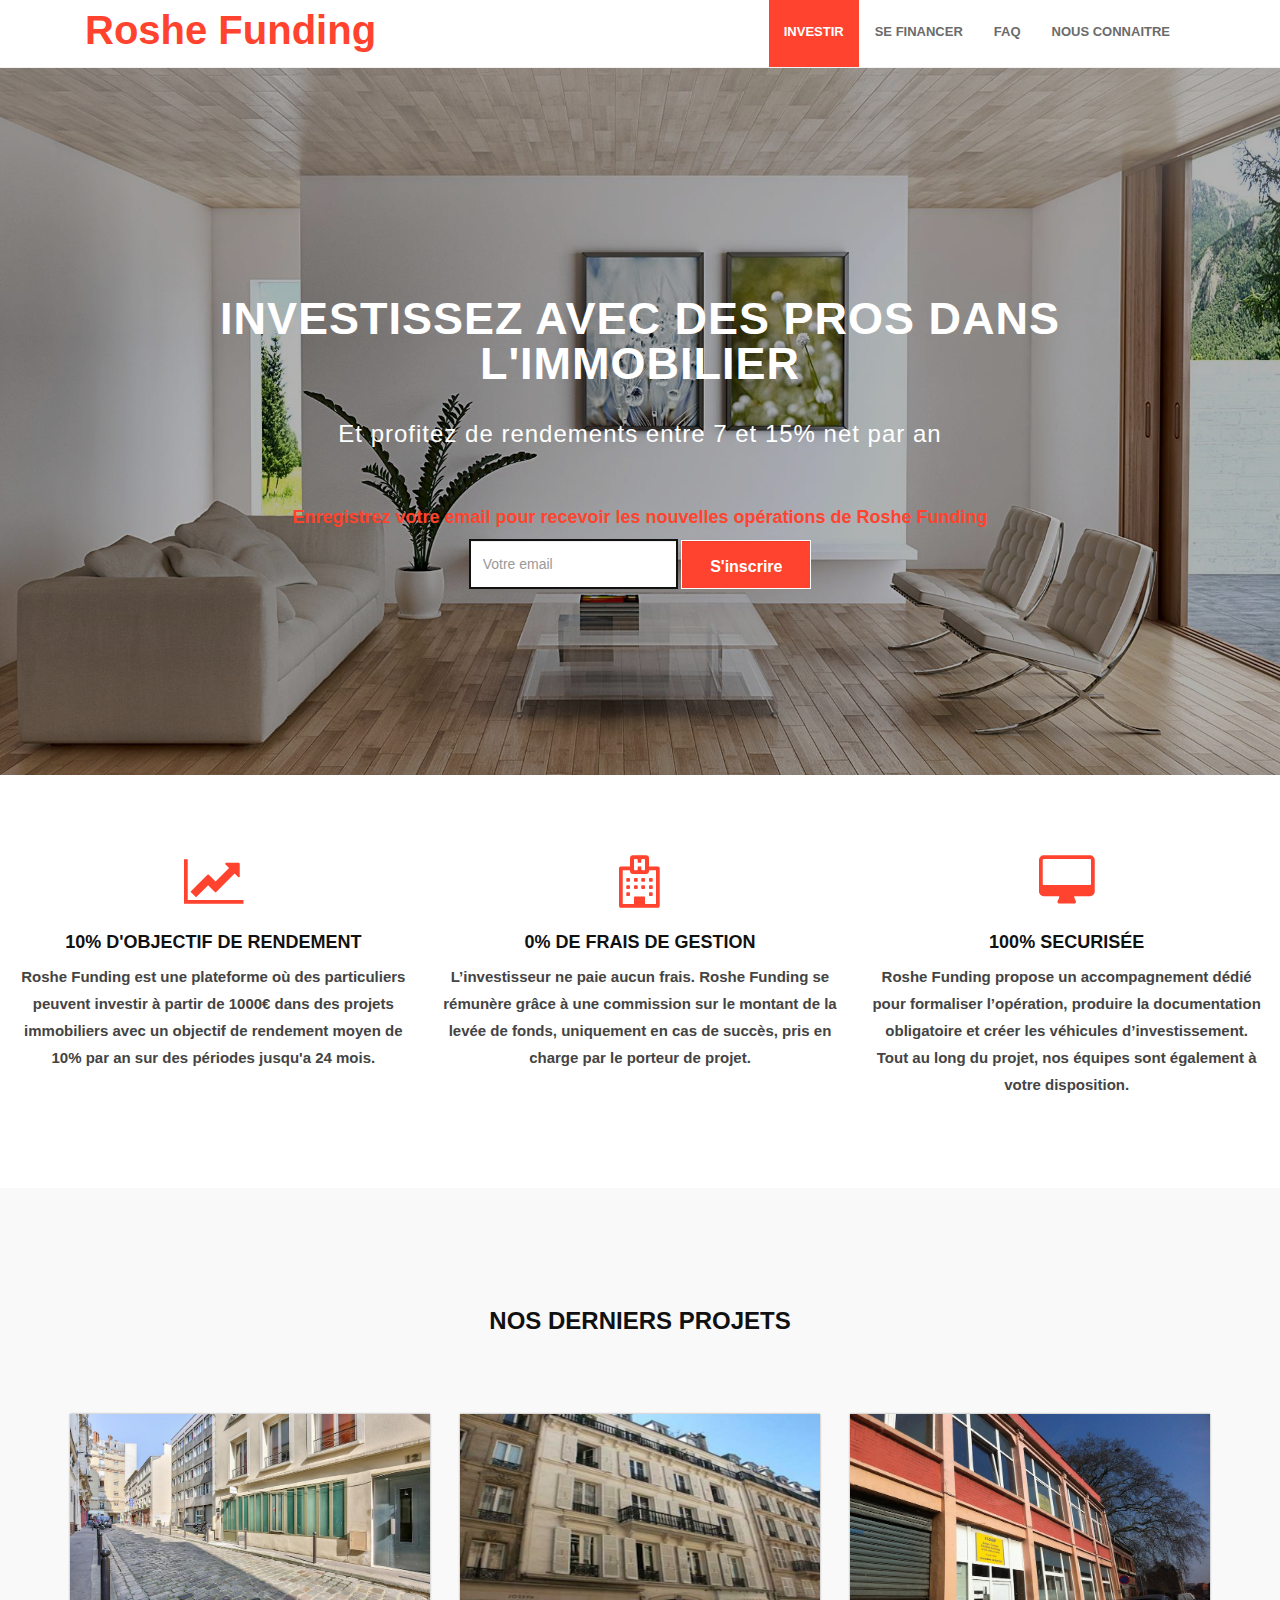
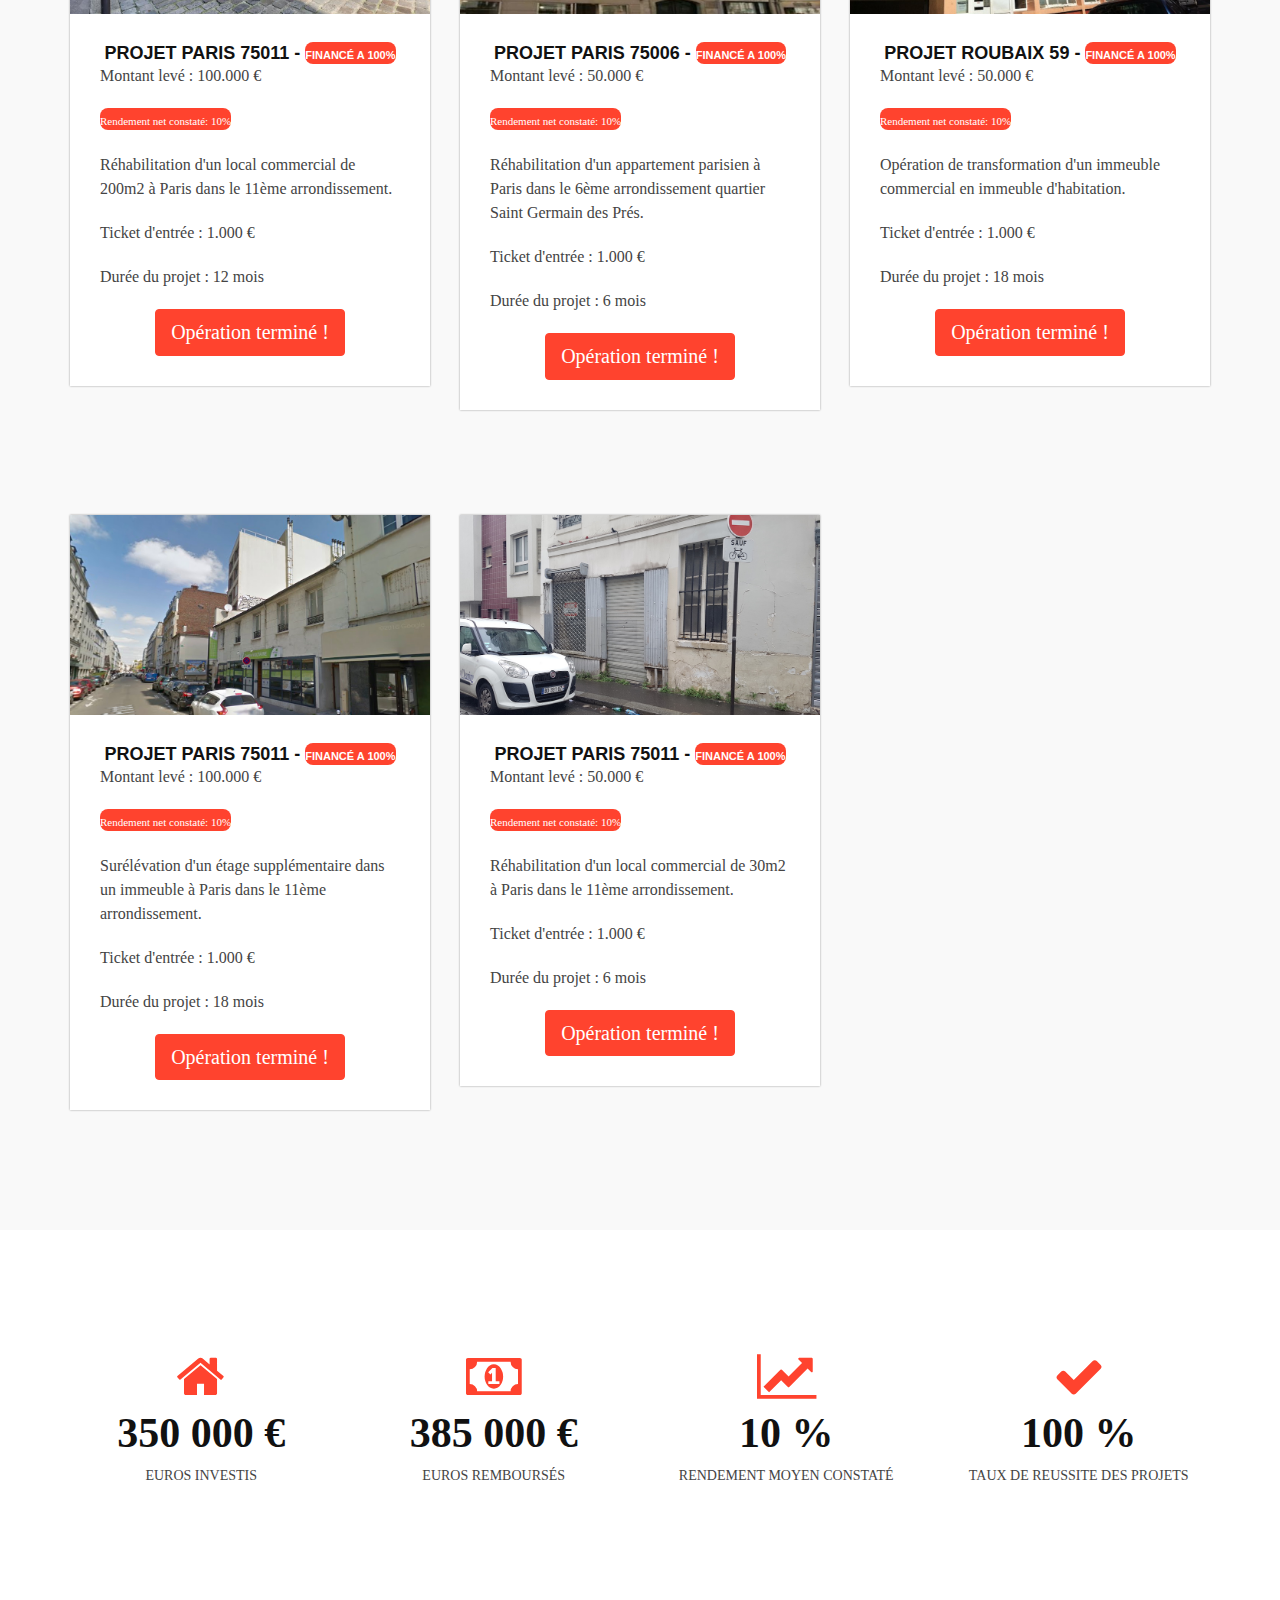
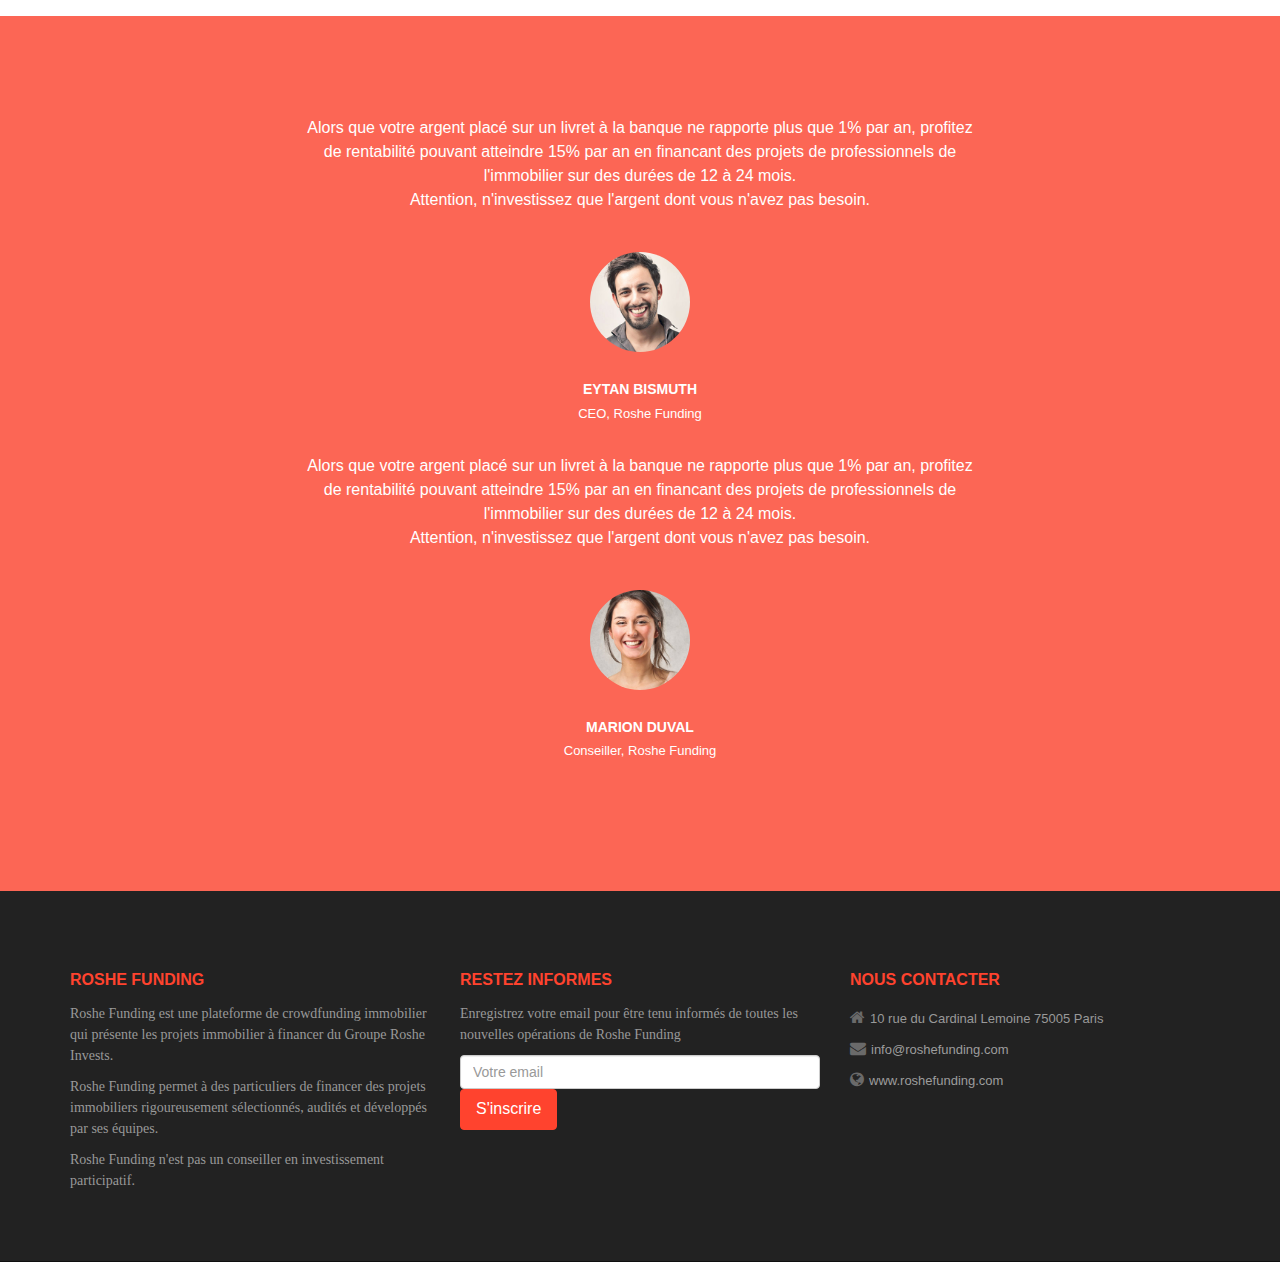
==== index.html @ 3e0a84a2 "Ajout du site v1" ====
<!doctype html>

<html lang="fr">

    <head>

        <!-- Basic -->
        <title>Roshe Funding | Plateforme de Crowdfunding Immobilier</title>

        <!-- Define Charset -->
        <meta charset="utf-8">

        <!-- Responsive Metatag -->
        <meta name="viewport" content="width=device-width, initial-scale=1, maximum-scale=1">

        <!-- Page Description and Author -->
        <meta name="description" content="Roshe Funding est une plateforme de crowdfunding immobilier où des particuliers peuvent investir à partir de 1000€ dans des projets immobiliers avec un objectif de rendement de 10% par an">
        <meta name="keywords" content="plateforme,crowdfunding, investir, investissement, immobilier, rendement, placement, argent, banque, finance, patrimoine, financement" />
        <meta name="author" content="Eytan Bismuth">

        <!-- Bootstrap CSS  -->
        <link rel="stylesheet" href="asset/bootstrap/css/bootstrap.min.css" type="text/css">

        <!-- Font Awesome CSS -->
        <link rel="stylesheet" href="asset/font-awesome/css/font-awesome.min.css" type="text/css">

        <!-- Owl Carousel CSS -->
        <link rel="stylesheet" href="asset/css/owl.carousel.css" type="text/css">
        <link rel="stylesheet" href="asset/css/owl.theme.css" type="text/css">
        <link rel="stylesheet" href="asset/css/owl.transitions.css" type="text/css">
        
        <!-- Css3 Transitions Styles  -->
        <link rel="stylesheet" type="text/css" href="asset/css/animate.css">
        
        <!-- Lightbox CSS -->
        <link rel="stylesheet" type="text/css" href="asset/css/lightbox.css">

        <!-- Sulfur CSS Styles  -->
        <link rel="stylesheet" type="text/css" href="asset/css/style.css">

        <!-- Responsive CSS Style -->
        <link rel="stylesheet" type="text/css" href="asset/css/responsive.css">


        <script src="asset/js/modernizrr.js"></script>


    </head>

    <body>
    
                <header class="clearfix">
        
            <!-- Start  Logo & Naviagtion  -->
            <div class="navbar navbar-default navbar-top">
                <div class="container">
                    <div class="navbar-header">
                        <!-- Stat Toggle Nav Link For Mobiles -->
                        <button type="button" class="navbar-toggle" data-toggle="collapse" data-target=".navbar-collapse">
                            <i class="fa fa-bars"></i>
                        </button>
                        <!-- End Toggle Nav Link For Mobiles -->
                        <a class="navbar-brand" href="index.html">Roshe Funding</a>
                    </div>
                    <div class="navbar-collapse collapse">
                        
                        <!-- Start Navigation List -->
                        <ul class="nav navbar-nav navbar-right">
                            <li>
                                <a class="active" href="index.html">INVESTIR</a>
                            </li>
                            <li>
                                <a href="service.html">SE FINANCER</a>
                            </li>
                            <li>
                                <a href="faq.html">FAQ</a>
                            </li>
                            <li>
                                <a href="about.html">NOUS CONNAITRE</a>
                            </li>
                        </ul>
                        <!-- End Navigation List -->
                    </div>
                </div>
            </div>
            <!-- End Header Logo & Naviagtion -->
            
        </header>
        
        
        <!-- Start Header Section -->
        <div class="banner">
            <div class="overlay">
                <div class="container">
                    <div class="intro-text">
                        <h1>Investissez avec des pros dans l'immobilier</h1>
                        <p>Et profitez de rendements entre 7 et 15% net par an</p>

                        <span class="orange-head"><b>Enregistrez votre email pour recevoir les nouvelles opérations de Roshe Funding</b></span>
                            <div id="mc_embed_signup" class="form-group littlepadding">
                                <form action="http://roshefunding.us14.list-manage.com/subscribe/post?u=44561613c42bf2079fb38f0f3&amp;id=54a4c08ef1" method="post" id="mc-embedded-subscribe-form" name="mc-embedded-subscribe-form" class="validate form-inline" target="_blank" novalidate>
                                      
                                    <input type="email" value="" name="EMAIL" class="form-controle form-control" id="mce-EMAIL" placeholder="Votre email" required>
                                   
                                    <input type="submit" value="S'inscrire" name="subscribe" id="mc-embedded-subscribe" class="form-control page-scroll btn btn-primary btn-header">
                                
                                </form>
                            </div>

                    </div>
                </div>
            </div>
        </div>
        <!-- End Header Section -->
        

        <section id="about-content" class="about-content">
<div class="container-fluid">
            <div class="row text-center content-row">
                <div class="col-md-4 col-sm-12 wow fadeIn" data-wow-delay=".2s">
                    <div class="about-content">
                        <i class="fa fa-4x fa-line-chart text-primary sr-icons"></i>
                        <h3>10% D'OBJECTIF DE RENDEMENT</h3>
                        <p>Roshe Funding est une plateforme où des particuliers peuvent investir à partir de 1000€ dans des projets immobiliers avec un objectif de rendement moyen de 10% par an sur des périodes jusqu'a 24 mois.</p>
                    </div>
                </div>
                <div class="col-md-4 col-sm-12 wow fadeIn" data-wow-delay=".4s">
                    <div class="about-content">
                        <i class="fa fa-4x fa-hospital-o text-primary sr-icons"></i>
                        <h3>0% DE FRAIS DE GESTION</h3>
                        <p>L’investisseur ne paie aucun frais. Roshe Funding se rémunère  grâce à une commission sur le montant de la levée de fonds, uniquement en cas de succès, pris en charge par le porteur de projet.</p>
                    </div>
                </div>
                <div class="col-md-4 col-sm-12 wow fadeIn" data-wow-delay=".6s">
                    <div class="about-content">
                        <i class="fa fa-4x fa-desktop text-primary sr-icons"></i>
                        <h3>100% SECURISÉE</h3>
                        <p>Roshe Funding propose un accompagnement dédié pour formaliser l’opération, produire la documentation obligatoire et créer les véhicules d’investissement. Tout au long du projet, nos équipes sont également à votre disposition.</p>
                    </div>
                </div>
            </div>

        </div>    
        </section>

        <!-- Start Team Member Section -->

    <section id="project-section">
        <div class="container">
            <div class="row">
                <div class="col-md-12">
                    <div class="section-title text-center wow fadeInDown" data-wow-duration="2s" data-wow-delay="50ms">
                        <h3>NOS DERNIERS PROJETS</h3>
                    </div>                        
                </div>
            </div>


            <div class="row">
                <div class="col-md-4">
                    <div class="pricing">
                        <div class="pricing-header pricing-header1">
                        </div>
                        <div class="pricing-body">
                            <h4>Projet Paris 75011 -   <span class="test123">Financé a 100%</span></h4>
                            <p>Montant levé : 100.000 €</p>
                            <p><span class="test123">Rendement net constaté: 10%</span></p>
                            <p>Réhabilitation d'un local commercial de 200m2 à Paris dans le 11ème arrondissement.</p>
                            <p>Ticket d'entrée : 1.000 €</p>
                            <p>Durée du projet : 12 mois</p>
                            <a href="#" class="btn btn-primary">Opération terminé !</a>
                        </div>
                    </div>
                </div>
                <div class="col-md-4">
                    <div class="pricing">
                        <div class="pricing-header pricing-header4">
                        </div>
                        <div class="pricing-body">
                        <h4>Projet Paris 75006 -   <span class="test123">Financé a 100%</span></h4>
                        <p>Montant levé : 50.000 €</p>
                        <p><span class="test123">Rendement net constaté: 10%</span></p>
                        <p>Réhabilitation d'un appartement parisien à Paris dans le 6ème arrondissement quartier Saint Germain des Prés.</p>
                        <p>Ticket d'entrée : 1.000 €</p>
                        <p>Durée du projet : 6 mois</p>
                        <a href="#" class="btn btn-primary">Opération terminé !</a>
                        </div>
                    </div>
                </div>
                <div class="col-md-4">
                    <div class="pricing">
                        <div class="pricing-header pricing-header3">
                        </div>
                        <div class="pricing-body">
                        <h4>Projet Roubaix 59 -   <span class="test123">Financé a 100%</span></h4>
                        <p>Montant levé : 50.000 €</p>
                        <p><span class="test123">Rendement net constaté: 10%</span></p>
                        <p>Opération de transformation d'un immeuble commercial en immeuble d'habitation.</p>
                        <p>Ticket d'entrée : 1.000 €</p>
                        <p>Durée du projet : 18 mois</p>
                        <a href="#" class="btn btn-primary">Opération terminé !</a>
                        </div>
                    </div>
                </div>
            </div>
            
            <br><br><br><br><br>   

            <div class="row">      
                <div class="col-md-4">
                    <div class="pricing">
                        <div class="pricing-header pricing-header5">
                        </div>
                        <div class="pricing-body">
                            <h4>Projet Paris 75011 -   <span class="test123">Financé a 100%</span></h4>
                            <p>Montant levé : 100.000 €</p>
                            <p><span class="test123">Rendement net constaté: 10%</span></p>
                            <p>Surélévation d'un étage supplémentaire dans un immeuble à Paris dans le 11ème arrondissement.</p>
                            <p>Ticket d'entrée : 1.000 €</p>
                            <p>Durée du projet : 18 mois</p>
                            <a href="#" class="btn btn-primary">Opération terminé !</a>
                        </div>
                    </div>
                </div>
                <div class="col-md-4">
                    <div class="pricing">
                        <div class="pricing-header pricing-header2">
                        </div>
                        <div class="pricing-body">
                        <h4>Projet Paris 75011 -   <span class="test123">Financé a 100%</span></h4>
                        <p>Montant levé : 50.000 €</p>
                        <p><span class="test123">Rendement net constaté: 10%</span></p>
                        <p>Réhabilitation d'un local commercial de 30m2 à Paris dans le 11ème arrondissement.</p>
                        <p>Ticket d'entrée : 1.000 €</p>
                        <p>Durée du projet : 6 mois</p>
                        <a href="#" class="btn btn-primary">Opération terminé !</a>
                        </div>
                    </div>
                </div>
                
            </div>


        </div>
    </section>



    <section id="total">
        <div class="container">
            <div class="row">
                <div class="col-md-3 wow fadeInLeft" data-wow-duration="2s" data-wow-delay="300ms">
                    <div><i class="fa fa-4x fa-home text-primary sr-icons" aria-hidden="true"></i></div>
                    <div class="numbers">
                        <h5>350 000 €</h5>
                    </div>
                    <div class="exnumbers">
                        <p>EUROS INVESTIS</p>
                    </div>  
                </div>
                <div class="col-md-3 wow fadeInLeft" data-wow-duration="2s" data-wow-delay="600ms">
                    <div><i class="fa fa-4x fa-money text-primary sr-icons" aria-hidden="true"></i></div>
                    <div class="numbers">
                        <h5>385 000 €</h5>
                    </div>
                    <div class="exnumbers">
                        <p>EUROS REMBOURSÉS</p>
                    </div>  
                </div>
                <div class="col-md-3 wow fadeInLeft" data-wow-duration="2s" data-wow-delay="600ms">
                    <div><i class="fa fa-4x fa-line-chart text-primary sr-icons" aria-hidden="true"></i></div>
                    <div class="numbers">
                        <h5>10 %</h5>
                    </div>
                    <div class="exnumbers">
                        <p>RENDEMENT MOYEN CONSTATÉ</p>
                    </div>  
                </div>
                <div class="col-md-3 wow fadeInLeft" data-wow-duration="2s" data-wow-delay="600ms">
                    <div><i class="fa fa-4x fa-check text-primary sr-icons" aria-hidden="true"></i></div>
                    <div class="numbers">
                        <h5>100 %</h5>
                    </div>
                    <div class="exnumbers">
                        <p>TAUX DE REUSSITE DES PROJETS</p>
                    </div>  
                </div>
            </div>
        </div>
    </section>
        
        
        
        <!-- Start Testimonial Section -->
        <section id="testimonial-section">
            <div class="container">
                <div class="row">
                    <div class="col-md-12">
                        <div class="testimonial-wrapper">
                            <div class="testimonial-item">
                                <p>Alors que votre argent placé sur un livret à la banque ne rapporte plus que 1% par an, profitez de rentabilité pouvant atteindre 15% par an en financant des projets de professionnels de l'immobilier sur des durées de 12 à 24 mois.<br>
                                Attention, n'investissez que l'argent dont vous n'avez pas besoin.</p>
                                <img src="asset/images/team/team-1.jpg" alt="Testimonial images">
                                <h5>Eytan Bismuth</h5>
                                <div class="desgnation">CEO, Roshe Funding</div>
                            </div>
                            <div class="testimonial-item">
                                <p>Alors que votre argent placé sur un livret à la banque ne rapporte plus que 1% par an, profitez de rentabilité pouvant atteindre 15% par an en financant des projets de professionnels de l'immobilier sur des durées de 12 à 24 mois.<br>
                                Attention, n'investissez que l'argent dont vous n'avez pas besoin.</p>
                                <img src="asset/images/team/team-2.jpg" alt="Testimonial images">
                                <h5>Marion Duval</h5>
                                <div class="desgnation">Conseiller, Roshe Funding</div>
                            </div>
                        </div>
                    </div>
                </div>
            </div>
        </section>
        <!-- End Testimonial Section -->
        
        
        
        <!-- Start Footer Section -->
        <section id="footer-section" class="footer-section">
            <div class="container">
                <div class="row">
                    <div class="col-md-4">
                        <div class="section-heading-2">
                            <h3 class="section-title">
                                <span>ROSHE FUNDING</span>
                            </h3>
                        </div>
                        <div>
                            <p>Roshe Funding est une plateforme de crowdfunding immobilier qui présente les projets immobilier à financer du Groupe Roshe Invests.</p>
                            <p>Roshe Funding permet à des particuliers de financer des projets immobiliers rigoureusement sélectionnés, audités et développés par ses équipes.</p>
                            <p>Roshe Funding n'est pas un conseiller en investissement participatif.</p>
                        </div>
                    </div>
                    
                    
                    
                    <div class="col-md-4">
                        <div class="section-heading-2">
                            <h3 class="section-title">
                                <span>RESTEZ INFORMES</span>
                            </h3>
                        </div>
                        <div class="subscription">
                            <p>Enregistrez votre email pour être tenu informés de toutes les nouvelles opérations de Roshe Funding</p>
                            <!-- Begin MailChimp Signup Form -->
                            
                            
                            <div id="mc_embed_signup" class="form-group">
                                
                                <form action="http://roshefunding.us14.list-manage.com/subscribe/post?u=44561613c42bf2079fb38f0f3&amp;id=54a4c08ef1" method="post" id="mc-embedded-subscribe-form" name="mc-embedded-subscribe-form" class="validate" target="_blank" novalidate>
                                    
                                    
                                    <input type="email" value="" name="EMAIL" class="form-control" id="mce-EMAIL" placeholder="Votre email" required>
                                   
                                    <input type="submit" value="S'inscrire" name="subscribe" id="mc-embedded-subscribe" class="btn btn-primary">
                                
                                </form>
                            </div>

                            <!--End mc_embed_signup-->
        
                        </div>
                    </div>

                    <div class="col-md-4">
                        <div class="section-heading-2">
                            <h3 class="section-title">
                                <span>NOUS CONTACTER</span>
                            </h3>
                        </div>
                        <div class="footer-address">
                            <ul>
                                <li class="footer-contact"><i class="fa fa-home"></i>10 rue du Cardinal Lemoine 75005 Paris</li>
                                <li class="footer-contact"><i class="fa fa-envelope"></i><a href="#">info@roshefunding.com</a></li>
                                <li class="footer-contact"><i class="fa fa-globe"></i><a href="#" target="_blank">www.roshefunding.com</a></li>
                            </ul>
                        </div>
                    </div>

                </div><!--/.row -->
            </div><!-- /.container -->
        </section>
        <!-- End Footer Section -->
        
        
        
       <!-- Sulfur JS File -->
        <script src="asset/js/jquery-2.1.3.min.js"></script>
        <script src="asset/js/jquery-migrate-1.2.1.min.js"></script>
        <script src="asset/bootstrap/js/bootstrap.min.js"></script>
        <script src="asset/js/owl.carousel.min.js"></script>
        <script src="asset/js/jquery.appear.js"></script>
        <script src="asset/js/jquery.fitvids.js"></script>
        <script src="asset/js/jquery.nicescroll.min.js"></script>
        <script src="asset/js/lightbox.min.js"></script>
        <script src="asset/js/count-to.js"></script>
        <script src="asset/js/styleswitcher.js"></script>
        
        <script src="asset/js/map.js"></script>
        <script src="http://maps.googleapis.com/maps/api/js?sensor=false"></script>
        <script src="asset/js/script.js"></script> 
        
    
    </body>
</html>
---- asset/css/style.css ----
@import url(http://fonts.googleapis.com/css?family=PT+Sans+Narrow|Oswald:400,300);
@import url(https://fonts.googleapis.com/css?family=Kaushan+Script);

/*------------------------------------------*/
/*	     01 - General & Basic Styles
/*------------------------------------------*/


body {
	font-family: 'Raleway', Arial, sans-serif;
	font-size: 13px;
    color: #111;
    line-height: 21px;
/*	font-weight: 300;*/
    -webkit-font-smoothing: antialiased !important;
    -moz-osx-font-smoothing: grayscale !important;
    text-rendering: optimizeLegibility !important;
    font-smoothing: antialiased !important;
    vertical-align: baseline;
}
}
strong, b {
	font-weight: 600;
}

ul, ol {
	list-style: none;
}

ul {
    padding: 0;
    margin: 0;
}

p {
    font-size: 16px;
    font-style: bold;
    color: #444;
    line-height: 1.5em;
}

a {
    transition: color 0.2s ease-in-out;
    -moz-transition: color 0.2s ease-in-out;
    -webkit-transition: color 0.2s ease-in-out;
    -o-transition: color 0.2s ease-in-out;
}

a:hover {
    color: #444;
}

a, 
a:hover, 
a:focus,
a:active{
    outline: 0;
    text-decoration: none;
}


.white {
    color: #fff !important;
}

img {
    width: 100%;
}

h1, h2, h3, h4, h5, h6 {
    font-family: 'Raleway', Arial, sans-serif;
    font-weight: bold;
    text-transform: uppercase;
    margin-top: 0;
    margin-bottom: 0;
}

.btn-primary {
    background: #ff432e;
    border-color: #ff432e;
    font-size: 16px;
    padding: 8px 15px;
    -webkit-transition: all 0.3s;
    -moz-transition: all 0.3s;
    -o-transition: all 0.3s;
    transition: all 0.3s;
}

.btn-primary:hover {
    background: transparent;
    border-color: #ff432e;
    color: #ff432e;
}

.btn-cancel {
    background: #222;
    border: 1px solid #222;
    color: #fff;
    padding: 8px 15px;
    font-size: 16px;
    -webkit-transition: all 0.3s;
    -moz-transition: all 0.3s;
    -o-transition: all 0.3s;
    transition: all 0.3s;
}

.btn-cancel:hover {
    background: transparent;
    border-color: #222;
    color: #222;
}

.btn-header{
    background: #ff432e;
    border-color: #ff432e;
    font-size: 16px;
    height: 49px;
    padding: 8px 15px;
    -webkit-transition: all 0.3s;
    -moz-transition: all 0.3s;
    -o-transition: all 0.3s;
    transition: all 0.3s;
}


/* Start Section Title */

.section-title {
    margin-bottom: 80px;
}
.section-title h2{
    color: #111;
    font-size: 48px;
    font-family: 'PT Sans Narrow', Arial, sans-serif;
    text-transform: none;
}

.section-title p {
    //padding-bottom: 60px;
    color: #111;
    letter-spacing: 1px;
    font-size: 18px;
    font-weight: 300;
}
/* End Section Title */


.page-header {
    font-family: 'Raleway';
    text-align: center;
}

.page-header h1 {
    padding-top: 30px;
    color: black;
}

.page-header p{
    font-size: 24px;
}


/*------------------------------------------*/
/*	     02 - Header & Navigation
/*------------------------------------------*/


.top-bar {
	background-color: #fff;
	border-bottom: 1px solid #f2f2f2;
}


.top-bar a {
	color: #aaa;
}

.top-bar .contact-details {
    //border-left: 1px solid #f2f2f2;
    //padding-top: 8px;
}
.top-bar .contact-details li {
	display: inline-block;
    padding: 5px 15px;
    //font-size: 18px;
	line-height: 32px;
    border-left: 1px solid #f2f2f2;
}

.top-bar .contact-details li:last-child {
    border-right: 1px solid #f2f2f2;
}

.top-bar .contact-details li a:before {
	color: #aaa;
}

.top-bar .contact-details li:first-child a:before {
	display: none;
}

.top-bar .contact-details li a {
	font-size: 14px;
    letter-spacing: 1px;
	display: block;
	line-height: 32px;
}


/* Top Bar Social */

ul.social-list li {
    float: right;
    border-left: 1px solid #f2f2f2;
}

ul.social-list li a {
    display: inline-block;
    transition: background 0.3s;
    -webkit-transition: background 0.3s;
    -moz-transition: background 0.3s;
    -o-transition: background 0.3s;
}

ul.social-list li:first-child {
    border-right: 1px solid #f2f2f2;
}

ul.social-list li a:hover{
    background: #FF432E;
}


ul.social-list li a i {
	font-size: 14px;
	display: block;
	width: 42px;
	height: 42px;
	line-height: 42px;
	text-align: center;
    -webkit-transition: all 0.3s;
    -moz-transition: all 0.3s;
    -o-transition: all 0.3s;
    transition: all 0.3s;
}


ul.social-list li a:hover i {
	-webkit-animation: toRightFromLeft 0.3s forwards;
	-moz-animation: toRightFromLeft 0.3s forwards;
	animation: toRightFromLeft 0.3s forwards;
    color: #fff;
}

@-webkit-keyframes toRightFromLeft {
	49% {
		-webkit-transform: translate(40%);
	}
	50% {
		opacity: 0;
		-webkit-transform: translate(-40%);
	}
	51% {
		opacity: 1;
	}
}
@-moz-keyframes toRightFromLeft {
	49% {
		-moz-transform: translate(40%);
	}
	50% {
		opacity: 0;
		-moz-transform: translate(-40%);
	}
	51% {
		opacity: 1;
	}
}
@keyframes toRightFromLeft {
	49% {
		transform: translate(40%);
	}
	50% {
		opacity: 0;
		transform: translate(-40%);
	}
	51% {
		opacity: 1;
	}
}







/* ----------------------------------------------------------------*/
/* Start Navigation Section */
/* ----------------------------------------------------------------*/
.navbar-logo .sulfur-logo-text{
    margin-top: 15px !important;
}

.navbar {
	margin-bottom: 0;
	background: #fff;
    border-bottom: 1px solid #f2f2f2 !important;
	border: none;
	border-radius: 0;
    -webkit-border-radius: 0;
    -moz-border-radius: 0;
    -o-border-radius: 0;
    font-weight: bold;
}


.navbar-brand {
	position: relative;
	//padding: 27px 0;
    padding-top: 0;
	margin: 0!important;
	transition: all 0.3s ease-in-out;
    -moz-transition: all 0.3s ease-in-out;
    -webkit-transition: all 0.3s ease-in-out;
    -o-transition: all 0.3s ease-in-out;
}

a.navbar-brand {
    font-family: "Raleway","Helvetica Neue",Helvetica,Arial,cursive;
    font-size: 40px;
    padding-top: 20px;
    color: #ff432e !important;
}

.navbar-default .navbar-nav {
	margin-right: 10px!important;
	position: relative;
	transition: all 0.4s ease-in-out;
    -moz-transition: all 0.4s ease-in-out;
    -webkit-transition: all 0.4s ease-in-out;
    -o-transition: all 0.4s ease-in-out;
}

.navbar-default .navbar-nav > li {
    margin-left: 1px;
}

.navbar-default .navbar-nav > li:first-child {
    margin-left: 0;
}

.navbar-default .navbar-nav > li > a {
	color: #6b6b6b;
	display: block;
    font-size: 13px;
    line-height: 10px;
	font-weight: bold;
    padding: 25px 15px 30px;
	overflow: hidden;
    border-top: 2px solid transparent;
    transition: all 0.3s ease-in-out;
    -moz-transition: all 0.3s ease-in-out;
    -webkit-transition: all 0.3s ease-in-out;
    -o-transition: all 0.3s ease-in-out;
}

.navbar-default .navbar-nav > li > a i {
    padding-left: 10px;
}

.navbar-default .navbar-nav > li > a.active, 
.navbar-default .navbar-nav > li:hover > a {
	border-top: 2px solid #FF432E;
    color: #fff;
    background: #FF432E;
    //padding: 25px 15px 30px;
}

.navbar-default .navbar-nav > li > a i {
	margin: 0 -2px 0 -5px;
}


.navbar-default .navbar-nav .dropdown {
    position: absolute;
    left: 0;
    top: 97%;
    width: 180px;
	background-color: #fff;
    border-top: 3px solid #FF432E;
    visibility: hidden;
    z-index: 2;
	opacity: 0;
	transition: opacity 0.3s ease-in-out;
    -moz-transition: opacity 0.3s ease-in-out;
    -webkit-transition: opacity 0.3s ease-in-out;
    -o-transition: opacity 0.3s ease-in-out;
	box-shadow: 0 1px 3px rgba(0, 0, 0, 0.2);
	-o-box-shadow: 0 1px 3px rgba(0, 0, 0, 0.2);
	-moz-box-shadow: 0 1px 3px rgba(0, 0, 0, 0.2);
  	-webkit-box-shadow: 0 1px 3px rgba(0, 0, 0, 0.2);
}

.navbar-default .navbar-nav > li.drop:hover .dropdown {
    visibility: visible;
	opacity: 1;  
}

.dropdown li, .sup-dropdown li {
	position: relative;
    border-top: 1px solid rgba(0, 0, 0, 0.04);
}

.dropdown li:first-child, 
.sup-dropdown li:first-child {
    border-top: none;
}

.dropdown li a, 
.sup-dropdown li a {
    display: block;
    color: #6b6b6b;
    font-size: 14px;
    padding: 10px 12px;
    text-decoration: none;
    //text-transform: uppercase;
    transition: padding 0.2s ease-in-out;
    -moz-transition: padding 0.2s ease-in-out;
    -webkit-transition: padding 0.2s ease-in-out;
    -o-transition: padding 0.2s ease-in-out;
}


.dropdown > li:hover > a, 
.sup-dropdown li:hover > a {
    background: #FF432E;
    color: #fff;
}

.dropdown  li a.active, 
.sup-dropdown li a.active {
	background: #FF432E;
    color: #fff;
}

.dropdown li a i {
	margin: 0 0 0 -4px;
}

.navbar-default .navbar-nav .sup-dropdown {
    position: absolute;
    left: 100%;
    top: 0;
    width: 180px;
	background-color: #fff;
    margin-top: 10px;
    transition: margin-top 0.2s ease-in-out;
    -moz-transition: margin-top 0.2s ease-in-out;
    -webkit-transition: margin-top 0.2s ease-in-out;
    -o-transition: margin-top 0.2s ease-in-out;
    visibility: hidden;
    z-index: 3;
	box-shadow: 0 1px 3px rgba(0, 0, 0, 0.1);
	-o-box-shadow: 0 1px 3px rgba(0, 0, 0, 0.1);
	-moz-box-shadow: 0 1px 3px rgba(0, 0, 0, 0.1);
  	-webkit-box-shadow: 0 1px 3px rgba(0, 0, 0, 0.1);
}

.navbar-default .navbar-nav li.drop .dropdown li:hover .sup-dropdown {
    visibility: visible;
    margin-top: 0;
}





/*--------------------------------------------------*/
/* Start Header Section                             */
/*--------------------------------------------------*/



.banner {
    text-align: center;
    color: #fff;
    background: url(../images/banner2.jpeg) no-repeat;
    background-attachment: scroll;
    background-position: center center;
    -webkit-background-size: cover;
    -moz-background-size: cover;
    -o-background-size: cover;
    background-size: cover;
}

.banner .overlay {
    background: rgba(0, 0, 0, 0.3);
    width: 100%;
    height: 100%;
}

.intro-text {
    position: relative;
    padding: 20% 0 15% 0;
}

.banner .intro-text h1 {    
    font-size: 45px;
    font-weight: bold;
    line-height: 45px;
    letter-spacing: 1px;
    margin-bottom: 30px;
    -webkit-animation: bounceIn;
    -moz-animation: rubberBand;
    -o-animation: bounceIn;
    animation: bounceIn;
    -webkit-animation-duration: 2s;
    -moz-animation-duration: 2s;
    -o-animation-duration: 2s;
    animation-duration: 2s;
    font-family: 'Raleway', sans-serif;
}

.banner .intro-text h1 span {
    color: #ff432e;
}

.banner .intro-text p {
    color: #fff;
    font-size: 24px;
    line-height: 36px;
    letter-spacing: 1px;
    margin-bottom: 55px;
    -webkit-animation: bounceInLeft;
    -moz-animation: fadeInLeft;
    -o-animation: fadeInLeft;
    animation: bounceLeft;
    -webkit-animation-duration: 2s;
    -moz-animation-duration: 2s;
    -o-animation-duration: 2s;
    animation-duration: 2s;
    font-family: 'Lato', sans-serif;
}

.banner .intro-text .btn-primary {
    padding: 15px 25px;
    font-size: 16px;
    border-color: #fff;
    color: #fff;
    border-radius: 0;
    width: 130px;
    font-family: 'Lato', sans-serif;
    font-weight: bold;

}

.banner .btn-primary:hover {
	background: #fff;
	border-color: #fff;
    color: #111;
}








/*---------------------------------------------------------*/
/* Start About Us Section                                  */
/*---------------------------------------------------------*/

.about-content h3{
    font: 'Raleway', Arial, sans-serif;
    font-size: 18px;
    font-weight: bold;
    line-height: 21px;
    padding-bottom: 10px;
}

.about-content p{
    font: 'Lato', Arial, sans-serif;
    font-size: 15px;
    font-weight: 600;
    line-height: 27px;
}

.about-content i{
    padding-bottom: 25px;
}

#about-content{
    padding-top: 80px;
    padding-bottom: 80px;
    background-color: #fff;
}

#about-section {
    padding-top: 80px;
    padding-bottom: 80px;
    //background: url(../images/parallax/bg-01.jpg) no-repeat;
    background-size: cover;
    background-position: center;
}

#about-section-2 {
    background: #fff;
    padding-top: 80px;
    padding-bottom: 80px;
}



iframe {
    border: none;
}


.about-img {
    position: relative;
}

.about-img .head-text {
    position: absolute;
    left: 0;
    bottom: 5%;
    background: #fff;
    padding: 10px;
    margin-left: 20px;
    margin-right: 20px;
}

.about-list h4 {
    margin-top: 30px;
    margin-bottom: 10px;
}

.about-list li {
    margin-bottom: 5px;
    color: #444;
}

.about-list li i {
    margin-right: 10px;
}



/** Toggles & Accordion **/

.panel-group .panel {
    border-radius: 0;
}
.panel {
    border-radius: 0;
    border: none !important;
    box-shadow: none !important
}

.panel-default > .panel-heading {
	background: transparent;
    border: 1px solid #111;
    border-radius: none;
    font-weight: 400;
}

.panel-body {
    font-family: 'Lato';
	padding: 15px 10px;
    border: none !important;
    color: #111;
    font-size: 15px;
    background-color: transparent !important;
}

.panel-heading {
	padding: 0;
    border-top-left-radius: 0;
    border-top-right-radius: 0;
}

.panel-title { 
    font-family: 'Raleway';
	font-size: 15px;
	font-weight: bold;
    padding: 10px;
    color: #666;
}

.panel-title a {
	position: relative;
	display: block;
	padding: 6px 12px;
	background-color: #fff;
	box-shadow: none;
	-o-box-shadow: none;
	-moz-box-shadow: none;
  	-webkit-box-shadow: none;
	transition: all 0.2s ease-in-out;
    -moz-transition: all 0.2s ease-in-out;
    -webkit-transition: all 0.2s ease-in-out;
    -o-transition: all 0.2s ease-in-out;
}

.panel-title a.collapsed {
	color: #444;
}

.panel-title a.collapsed:hover {
	color: #666;
}

.panel-title a .control-icon {
	position: absolute;
	top: 50%;
	right: 10px;
	margin-top: -11px;
	transition: all 0.2s ease-in-out;
    -moz-transition: all 0.2s ease-in-out;
    -webkit-transition: all 0.2s ease-in-out;
    -o-transition: all 0.2s ease-in-out;
    display: none;
}

.panel-title a.collapsed .control-icon {
    display: block;
}

.panel-title a i {
	font-size: 25px;
    padding-right: 5px;
    color: #ff432e;
}


.faq-title{
    padding-top: 20px;
    padding-bottom: 20px;
    color: #ff432e;
}



/* progress bar */

.skill-shortcode {
    margin-top: 40px;
}

.skill {
    padding-bottom: 10px;
}

.skill p {
    margin-bottom:7px;
    font-size: 13px;
}

.progress {
  //background: #fff;
  overflow: visible;
  height: 5px;
  margin-bottom: 10px;
  background: #f9f9f9;
  border-radius: 0px;
  -webkit-box-shadow: none;
  box-shadow: none;
}

.progress-bar {
    background: #5BB12F;
  float: left;
  height: 100%;
  font-size: 12px;
  color: #ffffff;
  text-align: center;
  -webkit-box-shadow: none;
  box-shadow: none;
  -webkit-transition: width 0.6s ease;
  transition: width 0.6s ease;
  position:relative;
}

 .progress-bar-span { 
     opacity:1;
     position:absolute;
     top:-7px;
     background:#ACB2B8;
     padding:0px 10px;
     color:#FFF;
     border-radius: 0px;
     right:0px;
     -webkit-transition: all .5s ease-in-out;
     -moz-transition: all .5s ease-in-out;
     -o-transition: all .5s ease-in-out;
     -ms-transition: all .5s ease-in-out;
     transition: all .5s ease-in-out; 
 }

.skill:hover .progress-bar-span {
    opacity:1;
    -webkit-transition: all .5s ease-in-out;
    -moz-transition: all .5s ease-in-out;
    -o-transition: all .5s ease-in-out;
    -ms-transition: all .5s ease-in-out;
    transition: all .5s ease-in-out;
}


.text-primary{
    color: #ff432e;
}

/**** Start Modal Section ****/

.section-modal .modal-content {
    padding: 100px 0 !important;
    min-height: 100%;
    border: 0 !important;
    border-radius: 0;
    background-clip: border-box;
    -webkit-box-shadow: none !important;
    -moz-box-shadow: none !important;
    box-shadow: none !important;
    color: #888;
    font-weight: 300;
}



.section-modal .close-modal {
    position: absolute;
    top: 25px;
    right: 25px;
    width: 75px;
    height: 75px;
    background-color: transparent;
    cursor: pointer;
}

.section-modal .close-modal:hover {
    opacity: .3;
}

.section-modal .close-modal .lr {
    z-index: 1051;
    width: 1px;
    height: 75px;
    margin-left: 35px;
    background-color: #222;
    -webkit-transform: rotate(45deg);
    -ms-transform: rotate(45deg);
    transform: rotate(45deg);
}

.section-modal .close-modal .lr .rl {
    z-index: 1052;
    width: 1px;
    height: 75px;
    background-color: #222;
    -webkit-transform: rotate(90deg);
    -ms-transform: rotate(90deg);
    transform: rotate(90deg);
}

.about-text{
    text-align: center;
}

.about-text p{
    font-family: 'Lato';
}

.about-text h4{
    font-family: 'Raleway';
    font-weight: bold;
    color: #ff432e;
}


/*---------------------------------------------------------------*/
/* Start Call To Action
/*---------------------------------------------------------------*/


.call-to-action {
    background: url(../images/parallax/call-to.jpg);
    background-attachment: fixed;
    background-size: cover;
    background-position: 50% 90%;
    color: #fff;
    text-align: center;
    padding: 100px 0;
}

.call-to-action p {
    color: #fff;
    font-weight: 300;
    font-size: 30px;
    line-height: 40px;
    letter-spacing: 3px;
}

.call-to-action .btn-primary {
    padding: 20px;
    font-size: 16px;
}

.call-to-action .btn-primary:hover {
    background: transparent;
}


/* ----------------------------------*/
/* Start Projects Section         */
/* ----------------------------------*/

#project-section {
    font-family: 'Raleway';
    padding-top: 120px;
    padding-bottom: 120px;
    background: rgb(249,249,249);
    color: #111;
    overflow: hidden;
}

#project-section p{
    font: 'lato';
}

.test123{
    font-size: 11px;
    width: 300px;
    height: 60px;
    padding-top: 7px; /*permet le centrage vertical*/
    padding-bottom: 3px;
    border-radius: 8px;
    text-align: center;
    color: white;
    background: #ff432e;

}

.orange{
    color: #ff432e;
}

.orange-head{
    color: #ff432e;
    font-size: 18px;
}

.littlepadding{
    padding-top: 10px;
}


/* ----------------------------------*/
/* Start Numbers Section         */
/* ----------------------------------*/

#total{
    padding-top: 120px;
    padding-bottom: 120px;
    background: #fff;
    text-align: center;
}

#total h5{
    font-family: 'Raleway';
    font-size: 42px;
    font-weight: bold;
    line-height: 63px;
    text-align: center;
}

#total p{
    font-family: 'Raleway';
    font-size: 14px;
    font-weight: 400;
    line-height: 21px;
    text-align: center;
}



/* ----------------------------------*/
/* Start Team Member Section         */
/* ----------------------------------*/


#team-section {
    padding-top: 80px;
    padding-bottom: 120px;
    background: rgb(249,249,249);
    color: #111;
    overflow: hidden;
}

#team-section .section-title h2 {
    //color: #fff;
}

#team-section .section-title p {
    //color: #fff;
}

.team-member {
    position: relative;
    overflow: hidden;
}

.team-member .team-details {
    position: absolute;
    top: 0;
    width: 100%;
    height: 100%;
    background-color: rgba(255, 67, 46, 0.8);
    color: #fff;
    padding: 0 2px;
    opacity: 0;
    text-align: center;
    -webkit-transition: all 0.3s;
    -moz-transition: all 0.3s;
    -o-transition: all 0.3s;
    transition: all 0.3s;
}

.team-member .team-details h4 {
    padding-top: 15%;
    padding-bottom: 5%;
    font-size: 22px;
    font-family: 'Oswald', sans-serif;
}

.team-member .team-details p {
    padding-bottom: 20%;
    font-size: 16px;
    color: #fff;
}


.team-member .team-details li {
    display: inline-block;
    padding-top: 20px;
}

.team-member .team-details li a {
    padding: 8px 12px;
    background: #fff;
    border: 1px solid transparent;
    color: #111;
    font-size: 16px;
}

.team-member .team-details li:hover a {
    background: transparent;
    border: 1px solid #fff;
    color: #fff;
}


.team-details h4,
.team-details p,
.team-details li{
    -webkit-transition: -webkit-transform 0.35s;
	transition: transform 0.35s;
	-webkit-transform: translate3d(0,200%,0);
	transform: translate3d(0,200%,0);
}

.team-member:hover .team-details h4,
.team-member:hover .team-details p,
.team-member:hover .team-details li {
    -webkit-transform: translate3d(0,0,0);
	transform: translate3d(0,0,0);
}

.team-member:hover .team-details {
    opacity: 1;
    filter: Alpha(Opacity=100);
}

.team-member:hover .team-details h4 {
    -webkit-transition-delay: 0.1s;
	transition-delay: 0.1s;
}

.team-member:hover .team-details p {
    -webkit-transition-delay: 0.15s;
	transition-delay: 0.15s;
}

.team-member:hover .team-details li:nth-child(n+1) {
    -webkit-transition-delay: 0.2s;
	transition-delay: 0.2s;
}

.team-member:hover .team-details li:nth-child(n+2) {
    -webkit-transition-delay: 0.25s;
	transition-delay: 0.25s;
}

.team-member:hover .team-details li:nth-child(n+3) {
    -webkit-transition-delay: 0.3s;
	transition-delay: 0.3s;
}

.team-member:hover .team-details li:nth-child(n+4) {
    -webkit-transition-delay: 0.35s;
	transition-delay: 0.35s;
}

.team-member:hover .team-details li:nth-child(n+5) {
    -webkit-transition-delay: 0.4s;
	transition-delay: 0.4s;
}



/*------------------------------------------*/
/* Start Portfolio Section
/*------------------------------------------*/

.portfolio-section-1 {
    padding-top: 80px;
    padding-bottom: 120px;
    background: #f2fffc;
}

.portfolio-section-2 {
    padding-top: 80px;
    padding-bottom: 120px;
    //background: #f7f7f7;
}

.portfolio-section-3 {
    padding-top: 80px;
    padding-bottom: 120px;
    background: #111;
}



#portfolio-list {
    list-style: none;
    margin: 0;
    padding: 0;
    display: block;
}

.portfolio-section-2 #portfolio-list li {
    margin-left: -2px;
}
#portfolio-list li {
    position: relative;
    overflow: hidden;
    display: inline-block;
    width: 50%;
    margin-left: -4px;
    margin-bottom: -5px;
    padding: 0;
    text-align: center;
    -webkit-transition: all 0.5s;
    -moz-transition: all 0.5s;
    -ms-transition: all 0.5s;
    -o-transition: all 0.5s;
    transition: all 0.5s;
}
@media only screen 
and (max-width : 550px) {
    
     #portfolio-list li {
      width: 100%;
  }
}

@media only screen 
and (max-width : 767px)
and (min-width : 551px){
    
     #portfolio-list li {
      width: 49.9%;
  }
}

@media (min-width: 768px) {
  #portfolio-list li {
      width: 33.3%;
  }
}


.portfolio-item {
   width: 100%;
   height: 100%;
   position: relative;
   text-align: center;
   cursor: default;
    transition: all 0.3s;
    -webkit-transition: all 0.3s;
}

.portfolio-caption {
    
   width: 100%;
   height: 100%;
   position: absolute;
   overflow: hidden;
   top: 0;
   left: 0;
    opacity: 0;
    filter: Alpha(Opacity=0);
    transition: all 0.3s;
    -webkit-transition: all 0.3s;
}


.portfolio-caption h4 {
    display: inline-table;
    text-transform: uppercase;
    color: #fff;
    font-weight: 400;
    text-align: center;
    font-size: 18px;
    padding-top: 10%;
}

.portfolio-caption p {
    position: relative;
    top: 12%;
    color: #fff;
    font-size: 18px;
    letter-spacing: 1px;
    padding: 0 10%;
}

.portfolio-caption a i {
    width: 40px;
    height: 40px;
    line-height: 40px;
    padding: 20px;
    font-size: 25px;
    border-radius: 100%;
    -webkit-border-radius: 100%;
    -moz-border-radius: 100%;
    -o-border-radius: 100%;
    //background: #fff;
    color: #fff;
    position: absolute;
    top: 70%;
}

.portfolio-caption a.link-1 i {
    left: 30%;
}

.portfolio-caption a.link-2 i {
    left: 50%;
}

.portfolio-caption h4,
.portfolio-caption p,
.portfolio-caption a i {
    -webkit-transition: -webkit-transform 0.35s;
	transition: transform 0.35s;
	-webkit-transform: translate3d(0,200%,0);
	transform: translate3d(0,200%,0);
}

.portfolio-item:hover .portfolio-caption h4,
.portfolio-item:hover .portfolio-caption p,
.portfolio-item:hover .portfolio-caption a i {
    -webkit-transform: translate3d(0,0,0);
	transform: translate3d(0,0,0);
}

.portfolio-item:hover .portfolio-caption {
    background-color: rgba(255, 67, 46, 0.8);
    opacity: 1;
    filter: Alpha(Opacity=100);
}

.portfolio-item:hover .portfolio-caption h4 {
    -webkit-transition-delay: 0.1s;
	transition-delay: 0.1s;
}

.portfolio-item:hover .portfolio-caption p {
    -webkit-transition-delay: 0.15s;
	transition-delay: 0.15s;
}

.portfolio-item:hover .portfolio-caption a.link-1 i {
    -webkit-transition-delay: 0.2s;
	transition-delay: 0.2s;
}

.portfolio-item:hover .portfolio-caption a.link-2 i {
    -webkit-transition-delay: 0.25s;
	transition-delay: 0.25s;
}



/********************************/
/* Start Service Section
/********************************/

#service-section {
    padding-top: 80px;
    padding-bottom: 40px;
}

.services-post {
  text-align: center;
    margin-bottom: 80px;
}
.services-post a {
  display: inline-block;
  text-decoration: none;
  transition: all 0.2s ease-in-out;
  -moz-transition: all 0.2s ease-in-out;
  -webkit-transition: all 0.2s ease-in-out;
  -o-transition: all 0.2s ease-in-out;
  width: 100px;
  height: 100px;
  margin: 0 0 24px;
  line-height: 100px;
  color: #111;
  font-size: 30px;
  text-align: center;
  background: transparent;
  border: 2px solid #111;
  -webkit-border-radius: 50%;
  -moz-border-radius: 50%;
  -o-border-radius: 50%;
  border-radius: 50%;
}
.services-post:hover a,
.services-post a.active {
  background: #ff432e;
  color: #ffffff;
  border:2px solid transparent;
}
.services-post h2 {
  color: #111;
  font-weight: 400;
  margin: 0 0 14px;
  text-transform: uppercase;
  font-size: 16px;
  font-weight: 600;
}



/*----------------------------------------------------------*/
/* Start Fun Facts Counter Section
/*----------------------------------------------------------*/

.fun-facts {
    background: rgb(40,40,40);
    background-attachment: fixed;
    background-size: cover;
    padding-top: 120px;
    padding-bottom: 80px;
    overflow: hidden;
}

.counter-item {
    position:relative;
    text-align:center;
    margin-bottom: 40px;
    background: #fff;
    padding: 0 20px 40px 20px;
}

.counter-item p {
    padding-bottom: 10px;
    color: #111;
}

.counter-item h3 {
  text-align:center;
  margin-bottom:0px;
  color:#111;
    text-transform: none;
    font-size: 20px;
}

.counter-item i {
  font-size:40px;
    color: #fff;
    background: #fc6655;
    padding: 40px 50px;
}


.timer {
    padding-top: 10px;
    color: #111;
    font-size: 48px;
    font-weight: 600;
    text-transform: uppercase;
    text-align:center;
    line-height:80px;
    //font-family: 'Raleway', sans-serif;
}



/****************************************/
/* Start Pricing Section
/****************************************/


.pricing-section {
    padding-top: 80px;
    padding-bottom: 120px;
}

.pricing {
    text-align: center;
    box-shadow: 0 0 2px #999;
}

.pricing-header {
    background: url(../images/projects/facadebonnegraine.jpg);
    background-size: cover;
    padding: 100px 0;
}

.pricing-header1{
    background: url(../images/projects/facadebonnegraine.jpg);
    background-size: cover;
    padding: 100px 0;
}

.pricing-header2{
    background: url(../images/projects/facadeleonfrot.jpg);
    background-size: cover;
    padding: 100px 0;
}

.pricing-header3{
    background: url(../images/projects/facaderoubaix.jpg);
    background-size: cover;
    padding: 100px 0;
}

.pricing-header4{
    background: url(../images/projects/facadebonaparte.jpg);
    background-size: cover;
    padding: 100px 0;
}

.pricing-header5{
    background: url(../images/projects/facade52leonfrot.jpg);
    background-size: cover;
    padding: 100px 0;
}

.pricing-header i {
    font-size: 32px;
    background: #ff432e;
    color: #fff;
    padding: 35px;
    border-radius: 100%;
}

.pricing-body {
    padding: 30px;
    background: #fff;
}

h3.pricing-title {
    margin-bottom: 20px;
}

.pricing-body p {
    margin-bottom: 20px;
    text-align: left;
}

.pricing-body a {
    font-size: 20px;
    text-transform: none;
}

.colored-bg {
    background: rgb(40,40,40);
}

.colored-bg i {
    border: 2px solid #fff;
}


.google-map #map {
    width: 100%;
    height: 500px;
}






/***************************************/
/* Start Client & Testimonial Section
/***************************************/


#testimonial-section {
    background: #fc6655;
    background-size: cover;
    padding: 100px 0;
    color: #fff;
}

.testimonial-item {
    text-align: center;
}

.testimonial-item p {
    color: #fff;
    margin-left: 20%;
    margin-right: 20%;
}

.testimonial-item img {
    width: 100px;
    height: 100px;
    margin-top: 30px;
    margin-bottom: 30px;
    -webkit-border-radius: 100%;
    -moz-border-radius: 100%;
    border-radius: 100%;
}

.testimonial-item .desgnation {
    margin-top: 5px;
    margin-bottom: 30px;
}




/*******************************************/
/* Start Clients Section
/*******************************************/

#client-section {
    padding-top: 80px;
    padding-bottom: 80px;
}

.client-box ul {
  margin: 0;
  padding: 0;
  overflow: hidden;
}
.client-box ul li {
  list-style: none;
  float: left;
  padding: 0 1px;
  width: 20%;
}
.client-box ul li a {
  display: inline-block;
  text-decoration: none;
  transition: all 0.2s ease-in-out;
  -moz-transition: all 0.2s ease-in-out;
  -webkit-transition: all 0.2s ease-in-out;
  -o-transition: all 0.2s ease-in-out;
  border: 1px solid #cccccc;
  opacity: 1;
  width: 100%;
  padding: 30px 0;
}
.client-box ul li a img {
  width: 100%;
}



/* Start Footer Section */

.footer-section {
    border-bottom: 1px solid #0f0f0f;
    background: #222222;
    color: #999;
    font-weight: 400;
    padding: 80px 0 60px;
}

.footer-section p {
    font-family: 'Lato';
    color: #999;
    font-size: 14px;
}

.footer-section .section-title {
    color: #ff432e;
}

.footer-section .section-heading-2 span:after {
    background: #434343;
}

.footer-section .section-heading-2 .section-title:after {
    background-color: #363636;
}

.footer-section .section-heading-2 h3{
    font-size: 16px;
    margin-bottom: 15px;
}

.footer-address ul li {
    padding: 5px 0;
}

.footer-address ul li .fa {
    color: #6a6a6a;
    font-size: 16px;
    margin-right: 5px;
}

.footer-address ul li a {
    color: #9d9d9d;
}

.footer-address ul li a:hover {
    color: #FF432E;
}

.latest-tweet .media-body {
    padding: 5px 14px 5px 6px;
}

.latest-tweet .media-body p {
    font-size: 13px;
    color: #aaa;
}

.latest-tweet h4.media-heading {
    font-size: 10px;
    color: #FF432E;
}


.footer-social ul.social-list li {
    padding-right: 2px;
}

.footer-social ul.social-list li a i {
    font-size: 18px;
	display: block;
	width: 35px;
	height: 35px;
	line-height: 35px;
	text-align: center;
}

.footer-social ul.social-list li a {
    background: #2e2e2e;
    color: #9d9d9d;
    transition: background 0.3s;
    -webkit-transition: background 0.3s;
    -moz-transition: background 0.3s;
    -o-transition: background 0.3s;
}

.footer-social ul.social-list li a:hover {
    background: #FF432E;
    color: #000;
}

.flickr-widget li {
    position: relative;
    overflow: hidden;
    display: inline-block;
    width: 23.97%;
}

.flickr-widget li img {
    width: 100%;
    height: auto;
}

/* End Footer Section */

/* Start Copyright Section */

.copyright-section {
    border-top: 1px solid #363636;
    font-size: 12px;
    padding: 20px 0;
    background: #1d1d1d;
    color: #7f7f7f;
}

.copyright {
    font-size: 16px;
}

.copyright-section a {
    color: #7f7f7f;
}

.copyright-section a:hover {
    color: #FF432E;
}

.copyright-menu li {
    display: inline;
    padding-left: 10px;
}

.copyright-menu li a {
    color: #7f7f7f;
    font-weight: 500;
}

.copyright-menu li a.active {
    color: #fff;
    font-size: 13px;
}

.copyright-menu li a:hover {
    color: #FF432E;
}

/* End Copyright Section */


/* Start Blog Page Section */


.blog-post {
    margin-bottom: 40px;
}

.blog-post .post-img {
    position: relative;
}

.blog-post .post-img img {
    margin: 0 0 16px 0;
    border-radius: 3px;
    width: 100%;
}

.blog-post .post-type {
    width: 100%;
    height: 100%;
    background: rgba(0, 0, 0, 0.5);
    position: absolute;
    top: 0;
    left: 0;
    opacity: 0;
    -webkit-transition: all 0.3s;
    -moz-transition: all 0.3s;
    -o-transition: all 0.3s;
    transition: all 0.3s;
}

.blog-post .post-type i {
    padding: 15px;
    background: #fff;
    font-size: 16px;
    color: #ff432e;
    border-radius: 3px;
    position: absolute;
    top: 45%;
    left: 48%;
}

.blog-post .post-img:hover .post-type{
    opacity: 1;
}

.blog-post .post-img:hover .post-type i {
    -webkit-animation: fadeInDownBig;
    animation: fadeInDownBig;
    -webkit-animation-duration: 300ms;
    animation-duration: 300ms;
}

h1.post-title {
    font-size: 24px;
    font-weight: 400;
    line-height: 110%;
    padding: 10px 0 20px 0;
    margin: 0 0 20px 0;
    border-bottom: 1px solid #ddd;
    text-transform: capitalize;
}

h1.post-title a {
    color: #5c5c5c;
}

.blog-post ul.post-meta {
    margin: 0;
    padding: 0;
    margin-bottom: 20px;
}

.blog-post .post-meta li {
    display: inline-block;
    padding-right: 10px;
    color: #959595;
}

.blog-post .post-meta li a {
    color: #5c5c5c;
}

.blog-post .post-meta li a:hover {
    color: #ff432e;
}

.blog-post .post-meta li i {
    color: #ff432e;
    margin-right: 10px;
}

.blog-post p.post-content {
    margin-bottom: 30px;
}

.blog-post a.btn-primary {
    background: #ff432e;
    border: 1px solid #ff432e;
    font-weight: 300;
}

.pagination li a {
    color: #ff432e;
}

.pagination li a:hover,
.pagination li a:focus {
    color: #ff432e;
}

.pagination li.active a {
    background: #ff432e;
    border-color: #ff432e;
}

.blog-body .pagination {
    margin-bottom: 70px;
}

/* End Blog Page Section */


/* Start Single Blog Page Section */


.single-blog-post {
    margin-bottom: 40px;
}

.single-blog-post .post-img {
    position: relative;
}

.single-blog-post .post-img img {
    margin: 0 0 16px 0;
    border-radius: 3px;
}

.single-blog-post .post-type {
    width: 100%;
    height: 100%;
    background: rgba(0, 0, 0, 0.5);
    position: absolute;
    top: 0;
    left: 0;
    opacity: 0;
    -webkit-transition: all 0.3s;
    -moz-transition: all 0.3s;
    -o-transition: all 0.3s;
    transition: all 0.3s;
}

.single-blog-post .post-type i {
    padding: 15px;
    background: #fff;
    font-size: 16px;
    color: #ff432e;
    border-radius: 3px;
    position: absolute;
    top: 45%;
    left: 48%;
}

.single-blog-post .post-img:hover .post-type{
    opacity: 1;
}

.single-blog-post .post-img:hover .post-type i {
    -webkit-animation: fadeInDownBig;
    animation: fadeInDownBig;
    -webkit-animation-duration: 300ms;
    animation-duration: 300ms;
}

.single-blog-post h1.post-title {
    font-size: 24px;
    font-weight: 400;
    line-height: 110%;
    padding: 10px 0 20px 0;
    margin: 0 0 20px 0;
    border-bottom: 1px solid #ddd;
    text-transform: capitalize;
}

.single-blog-post h1.post-title a {
    color: #5c5c5c;
}

.single-blog-post .post-meta {
    //margin-bottom: 20px;
}

.single-blog-post .post-meta li {
    display: inline-block;
    padding-right: 5px;
    padding-left: 5px;
    color: #959595;
}

.single-blog-post .post-meta li a {
    color: #5c5c5c;
}

.single-blog-post .post-meta li a:hover {
    color: #ff432e;
}

.single-blog-post .post-meta li i {
    margin-right: 3px;
}

.single-blog-post .post-meta ul.pull-right li {
    border-right: 1px solid #ddd;
}

.single-blog-post .post-meta ul.pull-right li:last-child {
    border-right: none;
}

.single-blog-post .post-meta ul.pull-right li i {
    padding-left: 5px;
}

.single-blog-post p.post-content {
    //margin-bottom: 30px;
    margin-top: 20px;
    display: inline-block;
}


.item-content-footer {
    border-top: 1px solid #ddd;
    border-bottom: 1px solid #ddd;
    padding: 15px 0;
    margin-top: 30px;
}

.item-content-footer li {
    display: inline;
    border-left: 1px solid #ddd; 
    padding-left: 20px;
    padding-right: 10px;
}

.item-content-footer li:first-child {
    border-left: none;
    padding-left: 0;
}

.item-content-footer .rating i {
    font-size: 20px;
}

.item-content-footer .rating .active i {
    color: #ff432e;
}


.blog-author h3 {
    color: #32313b;
    text-transform: capitalize;
    font-size: 30px;
    line-height: 33px;
}
.blog-author .media {
    margin: 25px 0 16px 0;
    padding: 8px;
}

.blog-author .media img {
    width: 120px;
    height: 120px;
    margin-right: 20px;
    border-radius: 8px;
    border: 6px solid #f2f2f2;
}

.blog-author .media-body h4 a {
    text-transform: capitalize;
    color: #323232;
    font-size: 20px;
}

.blog-author .media-body p {
    color: #778899;
}


.blog-user {
    margin-bottom: 100px;
}


#comments .comments-list {
	padding: 0;
	margin: 0 0 35px 0;
}

#comments .comments-title {
	font-weight: 400;
	margin-bottom: 20px;
    text-transform: lowercase;
    font-size: 30px;
}

#comments .comments-list li .comment-box {
	padding: 20px;
	border-radius: 3px;
	-webkit-border-radius: 3px;
    -moz-border-radius: 3px;
    -o-border-radius: 3px;
	margin-bottom: 20px;
	border-bottom: 1px solid #e8e8e8;
}

#comments .comments-list li ul {
	margin-left: 70px;
}

#comments .avatar {
	float: left;
}

#comments .avatar img {
	width: 72px;
    height: 72px;
    margin-right: 30px;
    margin-bottom: 15px;
    border-radius: 100%;
    border: 5px solid #f2f2f2;
}

#comments .comment-content {
	padding-left: 72px;
}

#comments .comment-content .comment-meta {
	margin-bottom: 5px;
}


.comment-content .comment-meta .comment-by {
	font-weight: 400;
	color: #323232;
    font-size: 18px;
}

.comment-content .reply-link a {
    color: #555;
    font-size: 11px;
    text-decoration: underline;
}

.comment-content .comment-date {
	color: #959595;
    font-style: italic;
    margin-bottom: 10px;
}

.comment-content p {
    margin-top: 5px;
}

#respond {
    margin-bottom: 120px;
}


#respond .respond-title {
	font-weight: 400;
    text-transform: none;
    color: #32313b;
}

#respond .form-caution {
    color: #cecece;
    font-style: italic;
	margin-bottom: 15px;
}

#respond form {
    margin-top: 20px;
}


/* End Single Blog Page Section */


/* Start Sidebar Scetion */

.sidebar .section-heading-2 {
    margin-bottom: 30px;
}

.sidebar .section-heading-2 h3 {
    font-size: 20px;
    text-transform: capitalize;
    color: #32313b;
    font-weight: 400;
}

.sidebar .widget {
    margin-bottom: 50px;
}



.sidebar .flickr-widget .flickr-list li {
    width: 61px;
    height: 61px;
}



.sidebar .widget-recent-post ul li {
    display: inline;
}

.sidebar .widget-recent-post .media-left img {
    width: 130px;
    height: 75px;
}

.sidebar .widget-recent-post h4.media-heading a {
    font-size: 16px;
    color: #323232;
    text-transform: capitalize;
}

.sidebar .widget-recent-post h4.media-heading a:hover {
    color: #ff432e;
}

.sidebar .widget-recent-post .media-body li,
.sidebar .widget-recent-post .media-body li a {
    color: #959595;
}

.widget-categories li {
    position: relative;
    padding-bottom: 10px;
    margin-bottom: 10px;
    border-bottom: 1px dashed #cecece;
}

.widget-categories li a {
    color: #323232;
}

.widget-categories li i {
    padding-right: 15px;
}

.widget-categories li a.cat-counter {
    margin-left: 20px;
    font-size: 10px;
    background: #ff432e;
    color: #fff;
    padding: 3px;
    border-radius: 4px;
    width: 20px;
    height: 20px;
    line-height: 12px;
    text-align: center;
    display: inline-block;
}


.sidebar .tagcloud a {
    display: inline-block;
    color: #6a6a6a;
    font-size: 14px;
    padding: 5px 8px;
    background: #f2f2f2;
	margin: 0 1px 5px 0;
    border-radius: 2px;
    transition: all 0.2s ease-in-out;
    -moz-transition: all 0.2s ease-in-out;
    -webkit-transition: all 0.2s ease-in-out;
    -o-transition: all 0.2s ease-in-out;
}

.sidebar .tagcloud a:hover {
    background: #ff432e;
    color: #fff;
}

/* End Sidebar Scetion */





/***********************************/
/* Start Contact Section
/***********************************/

.contact {
    //background: #f9f9f9;
    background-size: cover;
    background-position: center;
    background-attachment: fixed;
    background-repeat: no-repeat;
    padding-top: 80px;
    padding-bottom: 100px;
}



.form-controle {
    border-radius: 0;
    border: 2px solid #111;
    height: 50px;
    width: 250px;
}

.contact .form-group {
    margin-bottom: 25px;
}

textarea {
    width: 100%;
}
.contact .form-group input,
.contact .form-group textarea {
    padding: 20px;
}

.contact .form-group input.form-control {
    height: auto;
}

.contact .form-group textarea.form-control {
    height: 236px;
}

.contact::-webkit-input-placeholder {
    text-transform: uppercase;
    font-family: Montserrat,"Helvetica Neue",Helvetica,Arial,sans-serif;
    font-weight: 700;
    color: #bbb;
}

.contact:-moz-placeholder {
    text-transform: uppercase;
    font-family: Montserrat,"Helvetica Neue",Helvetica,Arial,sans-serif;
    font-weight: 700;
    color: #bbb;
}

.contact::-moz-placeh;older {
    text-transform: uppercase;
    font-family: Montserrat,"Helvetica Neue",Helvetica,Arial,sans-serif;
    font-weight: 700;
    color: #bbb;
}

.contact:-ms-input-placeholder {
    text-transform: uppercase;
    font-family: Montserrat,"Helvetica Neue",Helvetica,Arial,sans-serif;
    font-weight: 700;
    color: #bbb;
}

.contact .text-danger {
    color: #e74c3c;
}

.contact button {
    font-weight: 400;
    margin-top: 30px;
}


.contactme{
    padding-top: 50px;
    text-align: center;
    padding-bottom: 100px;
}
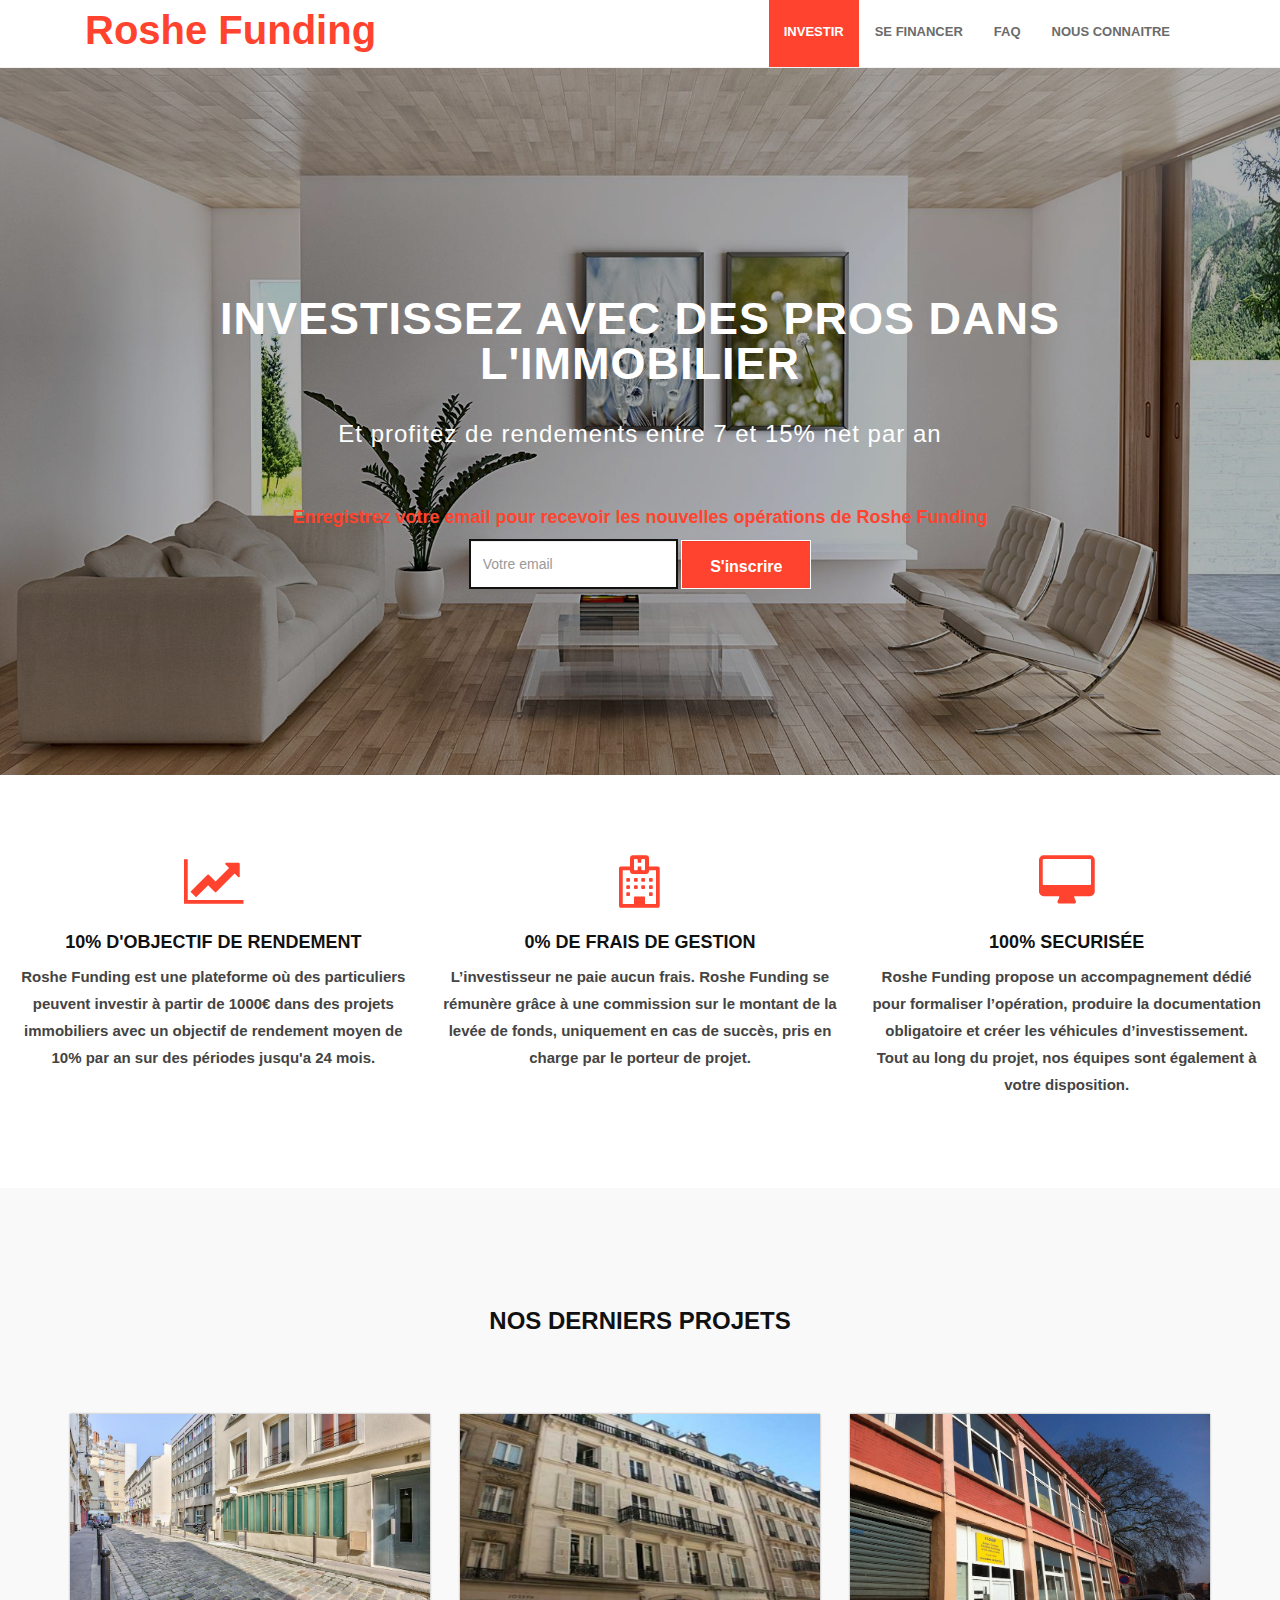
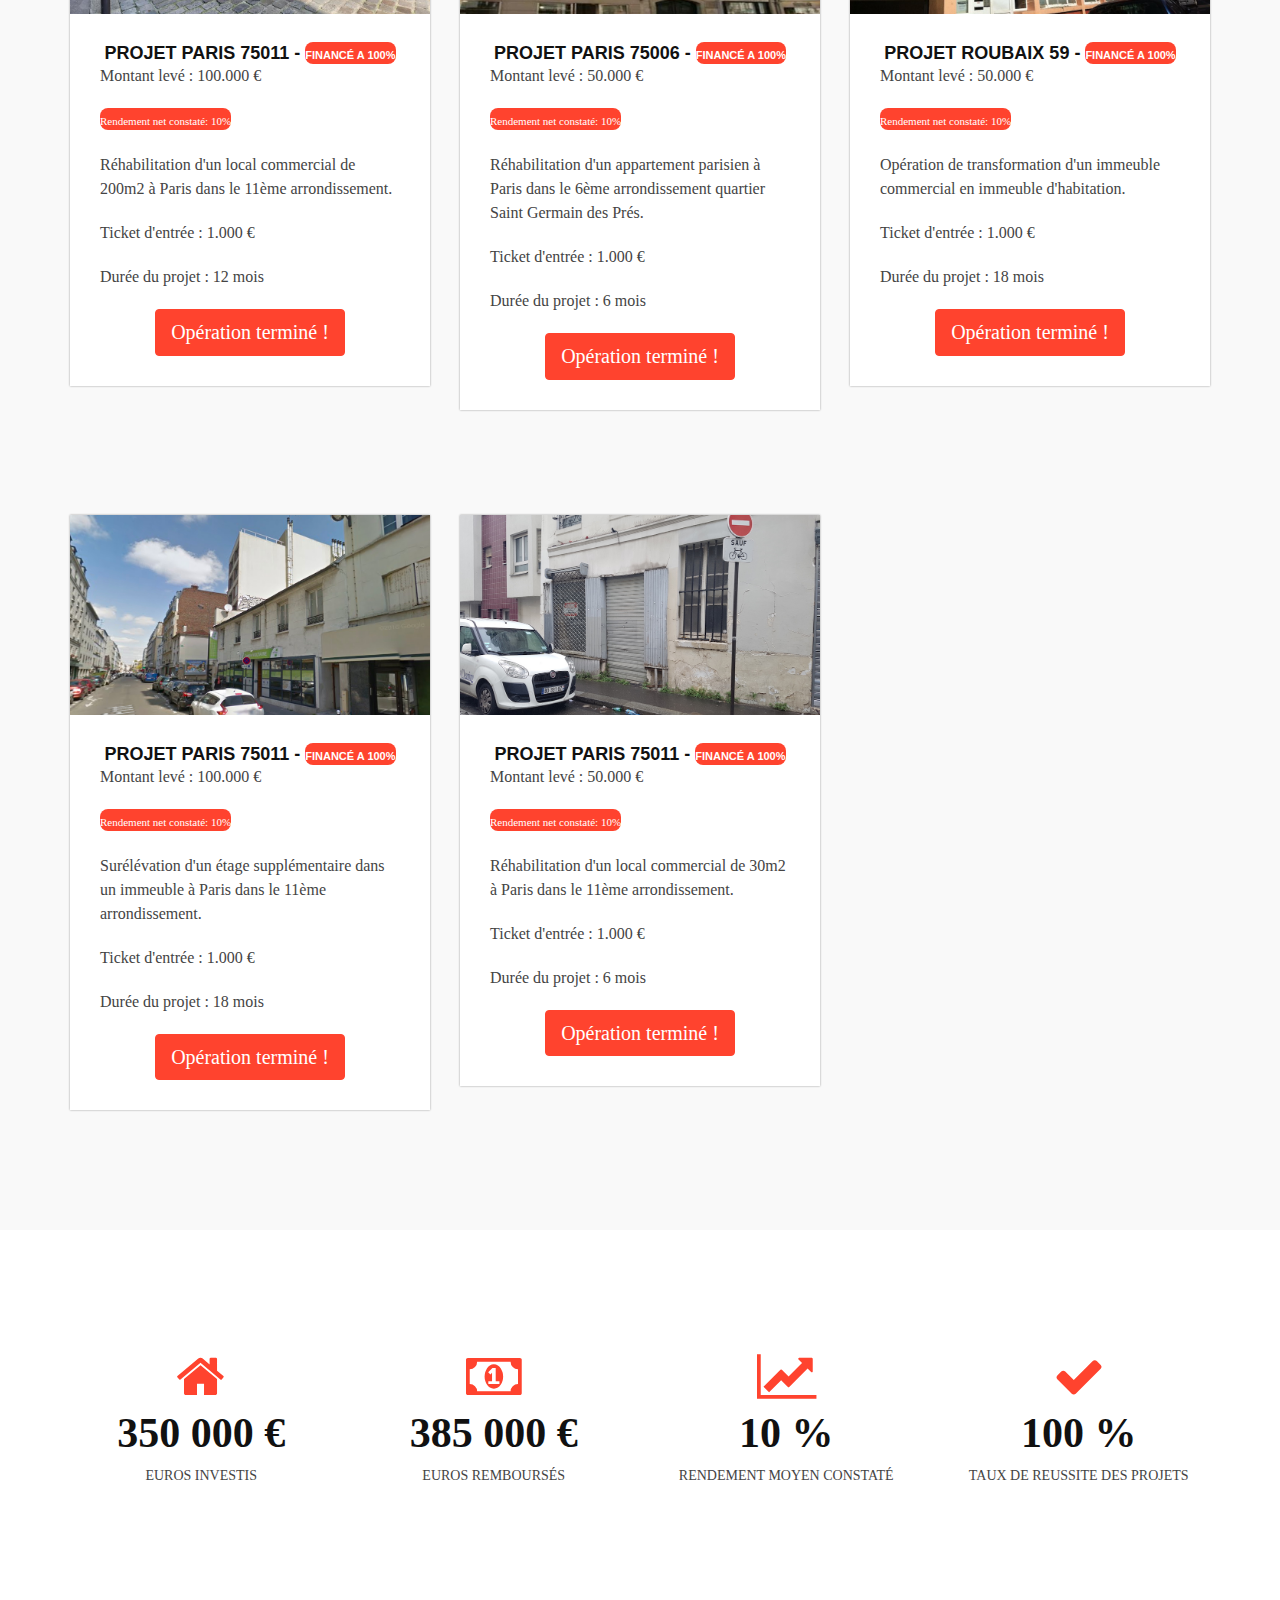
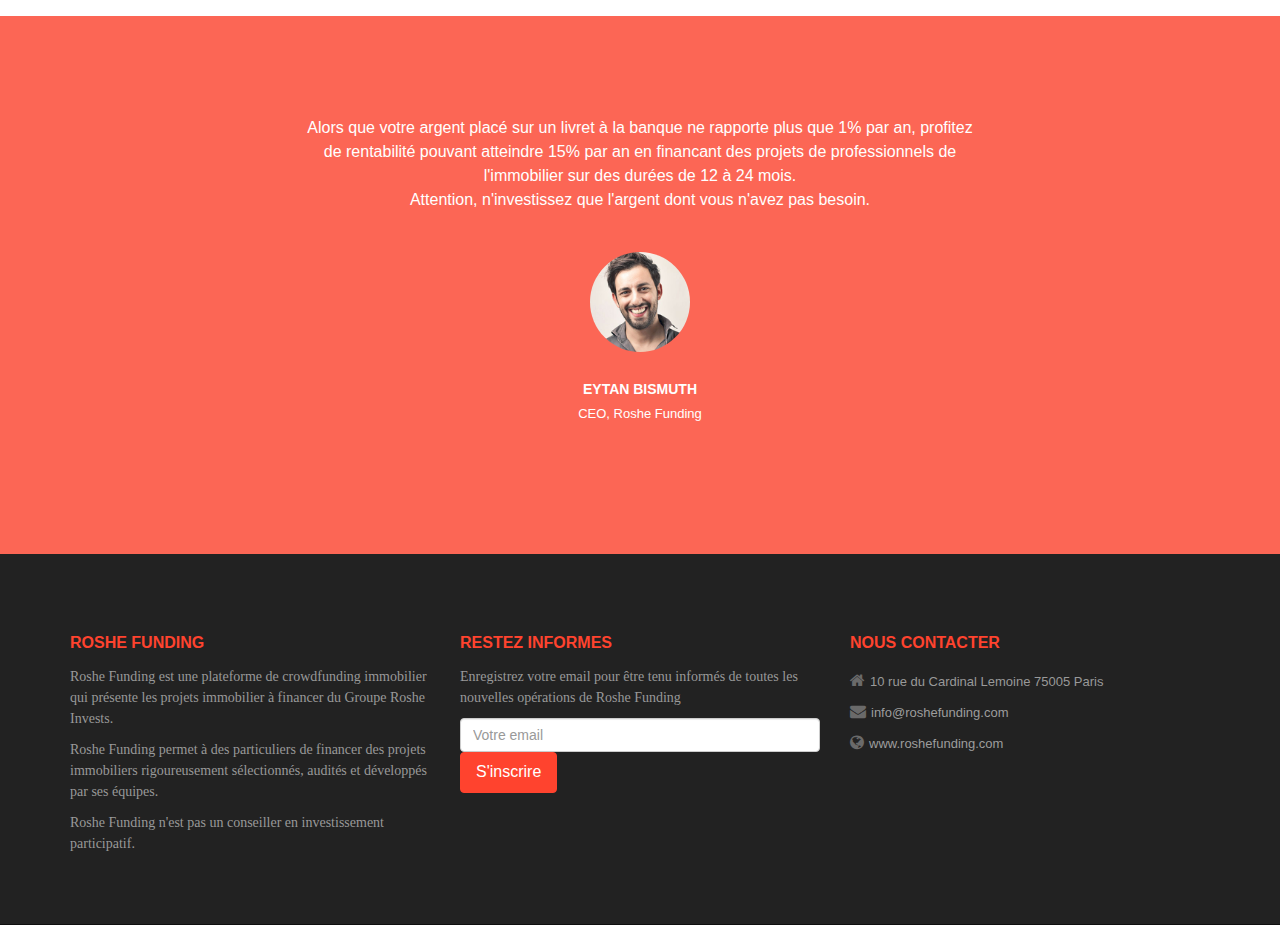
==== commit b531f256: "Changement témoignage" ====
--- a/index.html
+++ b/index.html
@@ -304,13 +304,6 @@
                                 <h5>Eytan Bismuth</h5>
                                 <div class="desgnation">CEO, Roshe Funding</div>
                             </div>
-                            <div class="testimonial-item">
-                                <p>Alors que votre argent placé sur un livret à la banque ne rapporte plus que 1% par an, profitez de rentabilité pouvant atteindre 15% par an en financant des projets de professionnels de l'immobilier sur des durées de 12 à 24 mois.<br>
-                                Attention, n'investissez que l'argent dont vous n'avez pas besoin.</p>
-                                <img src="asset/images/team/team-2.jpg" alt="Testimonial images">
-                                <h5>Marion Duval</h5>
-                                <div class="desgnation">Conseiller, Roshe Funding</div>
-                            </div>
                         </div>
                     </div>
                 </div>
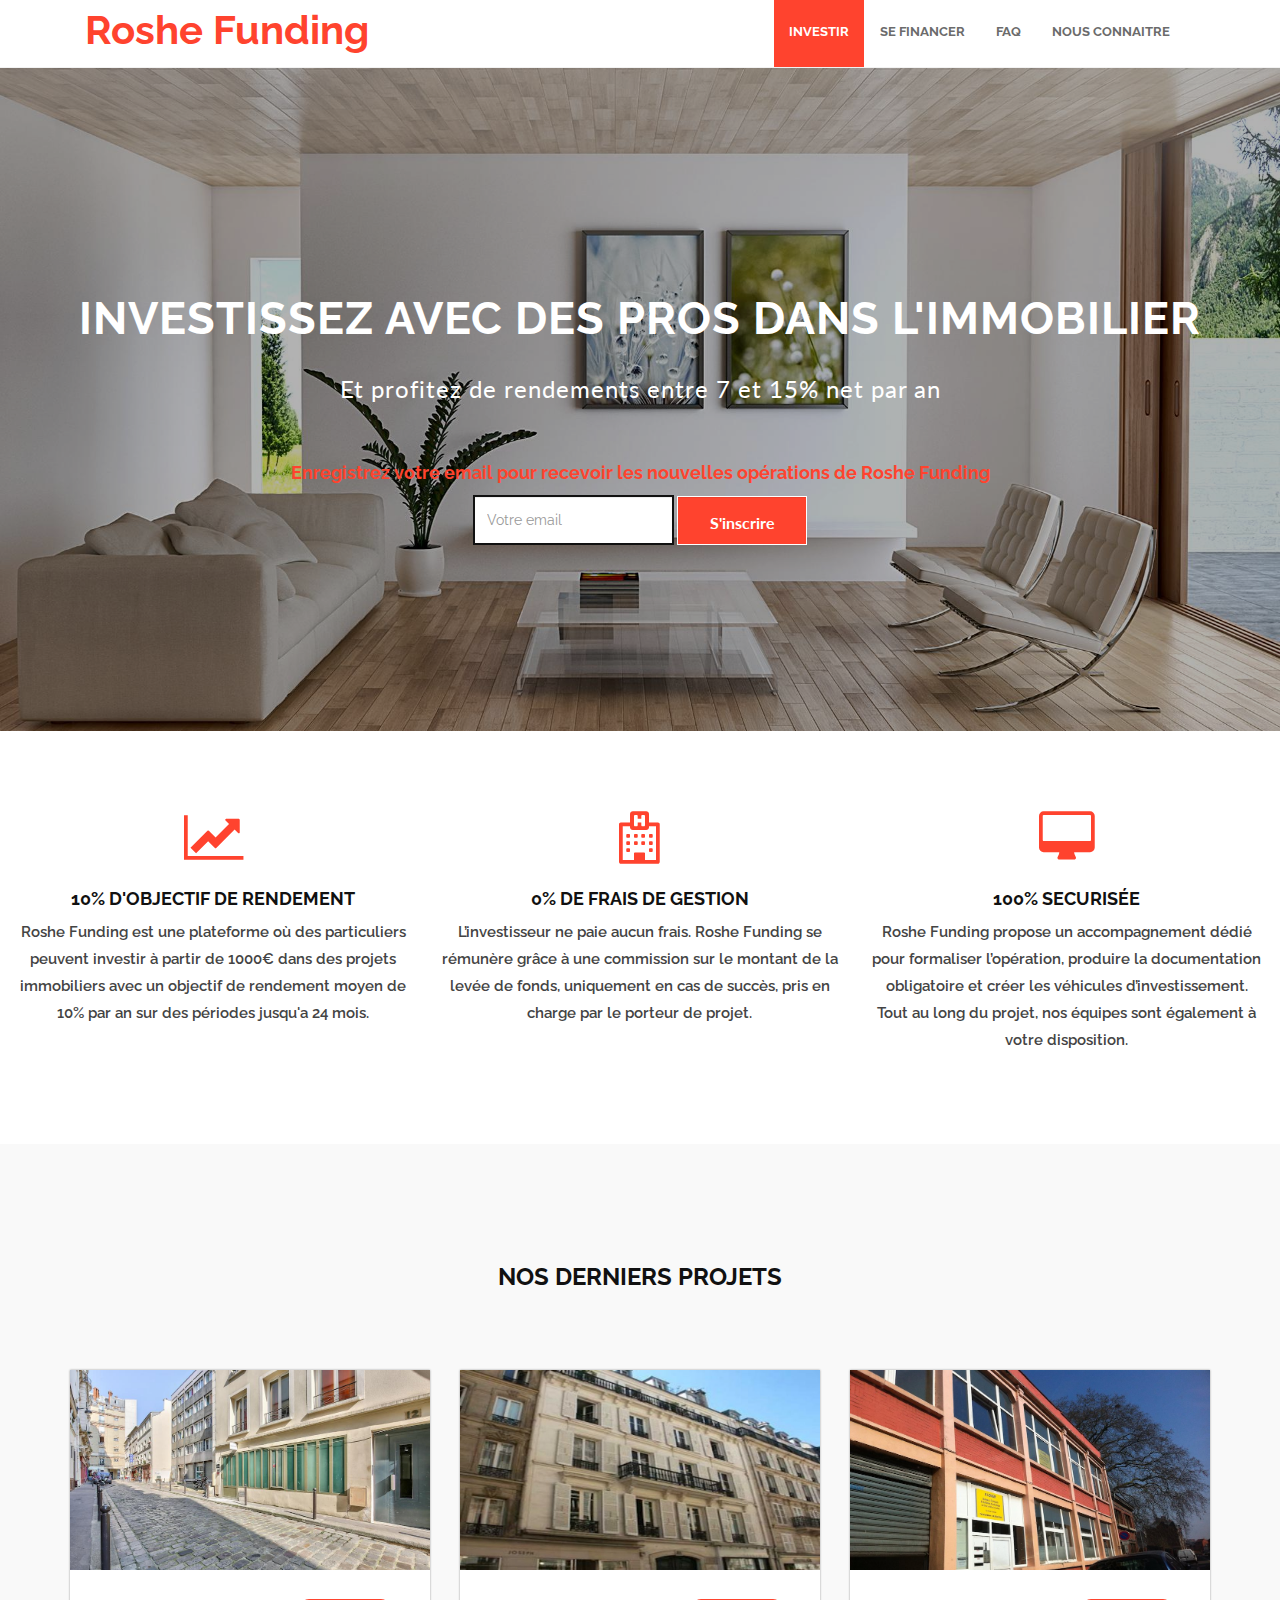
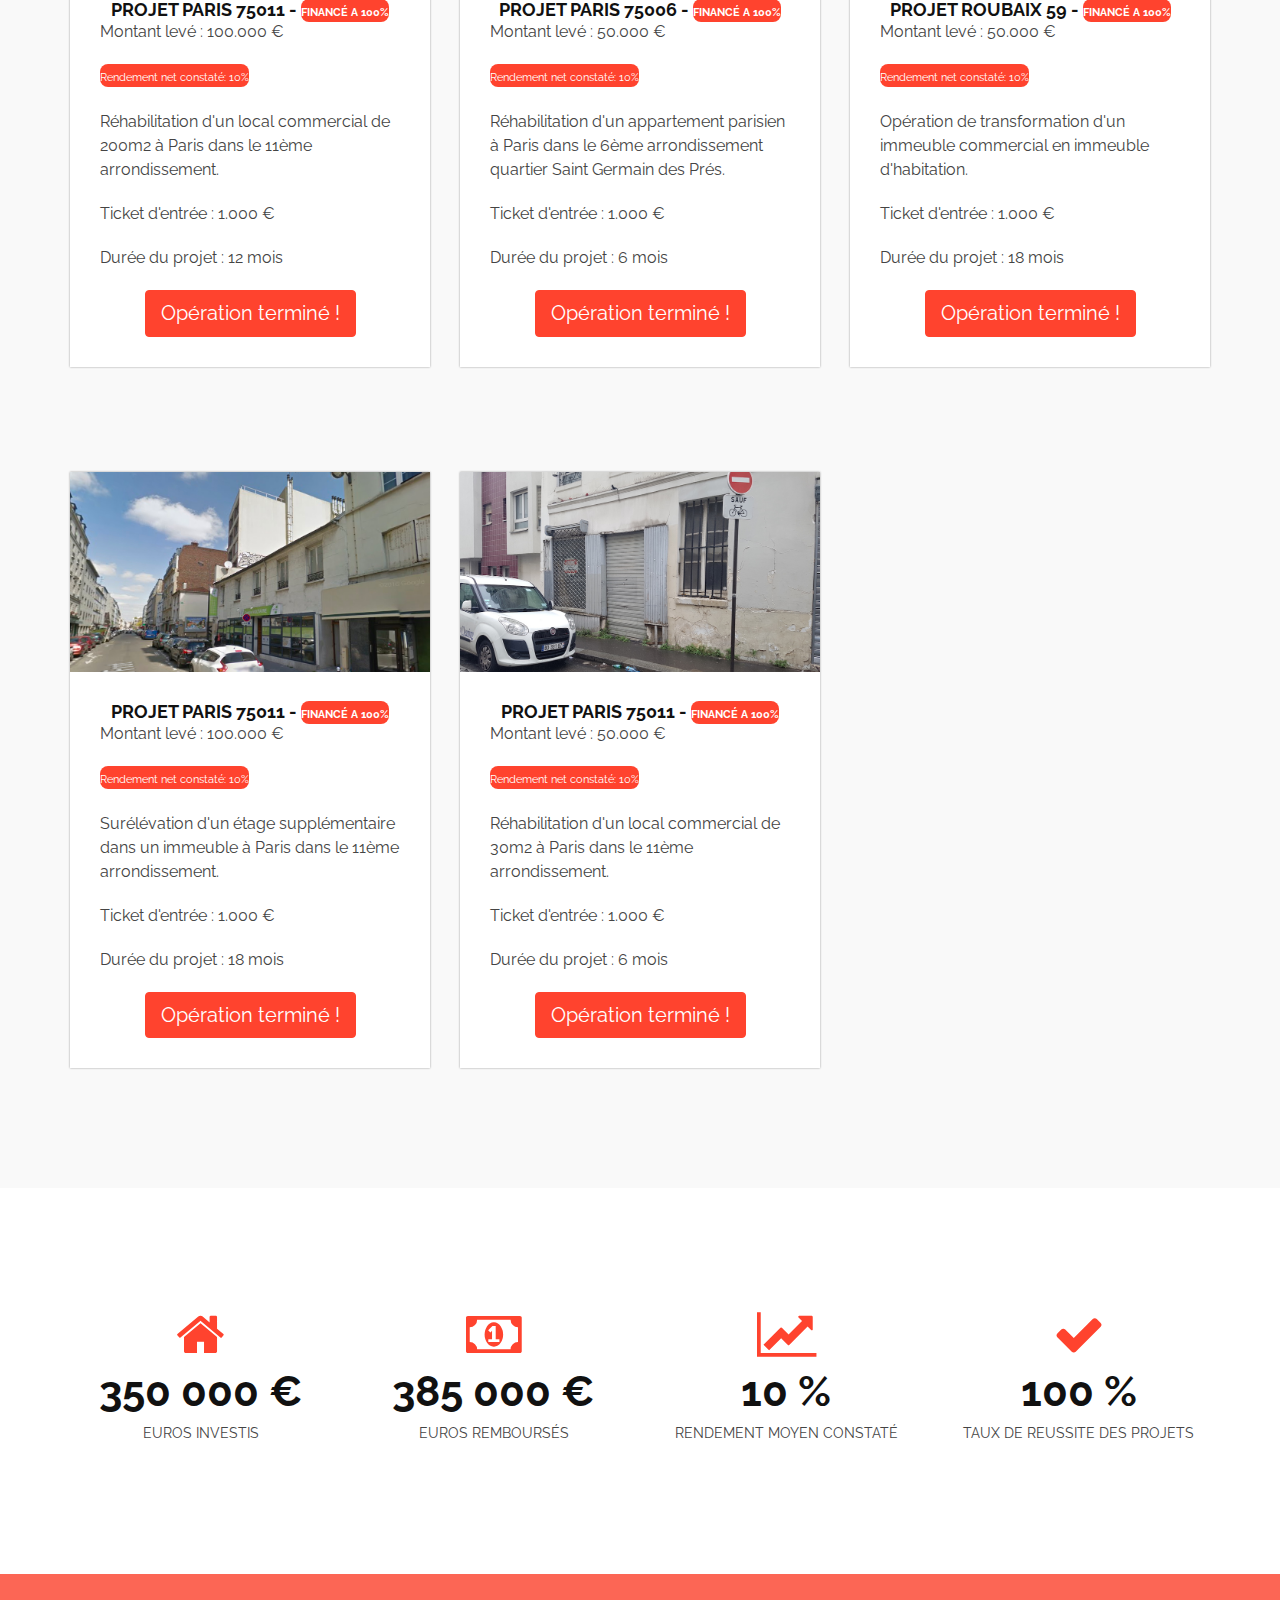
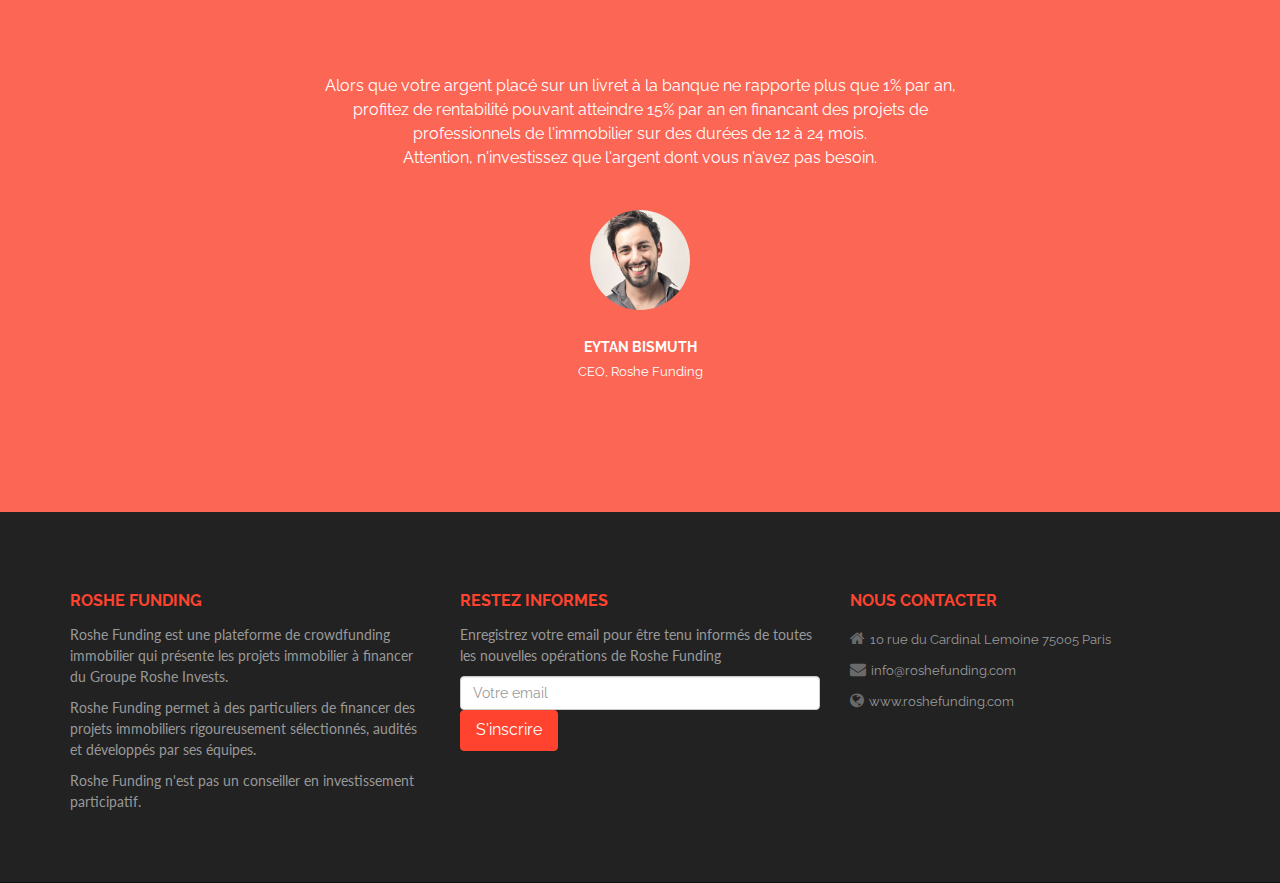
==== commit 8e8b3ace: "Ajout de polices" ====
--- a/index.html
+++ b/index.html
@@ -23,6 +23,15 @@
 
         <!-- Font Awesome CSS -->
         <link rel="stylesheet" href="asset/font-awesome/css/font-awesome.min.css" type="text/css">
+
+        <!-- Polices -->
+        <link href='http://fonts.googleapis.com/css?family=Roboto:400,100,100italic,300,300italic,400italic,500,500italic,700,700italic,900,900italic' rel='stylesheet' type='text/css'>
+        
+        <link href='http://fonts.googleapis.com/css?family=Raleway:400,100,200,300,600,500,700,800,900' rel='stylesheet' type='text/css'>
+
+        <link href="https://fonts.googleapis.com/css?family=Lato:100,100i,300,300i,400,400i,700,700i,900,900i" rel="stylesheet">
+
+
 
         <!-- Owl Carousel CSS -->
         <link rel="stylesheet" href="asset/css/owl.carousel.css" type="text/css">
--- a/asset/css/style.css
+++ b/asset/css/style.css
@@ -7,7 +7,7 @@
 
 
 body {
-	font-family: 'Raleway', Arial, sans-serif;
+	font-family: 'Raleway', "Helvetica Neue", Helvetica, Arial, sans-serif;
 	font-size: 13px;
     color: #111;
     line-height: 21px;
@@ -68,7 +68,7 @@
 }
 
 h1, h2, h3, h4, h5, h6 {
-    font-family: 'Raleway', Arial, sans-serif;
+    font-family: 'Raleway', "Helvetica Neue", Helvetica, Arial, sans-serif;
     font-weight: bold;
     text-transform: uppercase;
     margin-top: 0;
@@ -146,7 +146,7 @@
 
 
 .page-header {
-    font-family: 'Raleway';
+    font-family: 'Raleway',"Helvetica Neue", Helvetica, Arial, sans-serif;
     text-align: center;
 }
 
@@ -519,7 +519,7 @@
     -moz-animation-duration: 2s;
     -o-animation-duration: 2s;
     animation-duration: 2s;
-    font-family: 'Raleway', sans-serif;
+    font-family: 'Raleway', "Helvetica Neue", Helvetica, Arial, sans-serif;
 }
 
 .banner .intro-text h1 span {
@@ -573,7 +573,7 @@
 /*---------------------------------------------------------*/
 
 .about-content h3{
-    font: 'Raleway', Arial, sans-serif;
+    font: 'Raleway', "Helvetica Neue", Helvetica, Arial, sans-serif;
     font-size: 18px;
     font-weight: bold;
     line-height: 21px;
@@ -682,7 +682,7 @@
 }
 
 .panel-title { 
-    font-family: 'Raleway';
+    font-family: 'Raleway',"Helvetica Neue", Helvetica, Arial, sans-serif;
 	font-size: 15px;
 	font-weight: bold;
     padding: 10px;
@@ -874,7 +874,7 @@
 }
 
 .about-text h4{
-    font-family: 'Raleway';
+    font-family: 'Raleway',"Helvetica Neue", Helvetica, Arial, sans-serif;
     font-weight: bold;
     color: #ff432e;
 }
@@ -918,7 +918,7 @@
 /* ----------------------------------*/
 
 #project-section {
-    font-family: 'Raleway';
+    font-family: 'Raleway',"Helvetica Neue", Helvetica, Arial, sans-serif;
     padding-top: 120px;
     padding-bottom: 120px;
     background: rgb(249,249,249);
@@ -969,7 +969,7 @@
 }
 
 #total h5{
-    font-family: 'Raleway';
+    font-family: 'Raleway',"Helvetica Neue", Helvetica, Arial, sans-serif;
     font-size: 42px;
     font-weight: bold;
     line-height: 63px;
@@ -977,7 +977,7 @@
 }
 
 #total p{
-    font-family: 'Raleway';
+    font-family: 'Raleway',"Helvetica Neue", Helvetica, Arial, sans-serif;
     font-size: 14px;
     font-weight: 400;
     line-height: 21px;
@@ -1406,7 +1406,7 @@
     text-transform: uppercase;
     text-align:center;
     line-height:80px;
-    //font-family: 'Raleway', sans-serif;
+    //font-family: 'Raleway', "Helvetica Neue", Helvetica, Arial, sans-serif;
 }
 
 
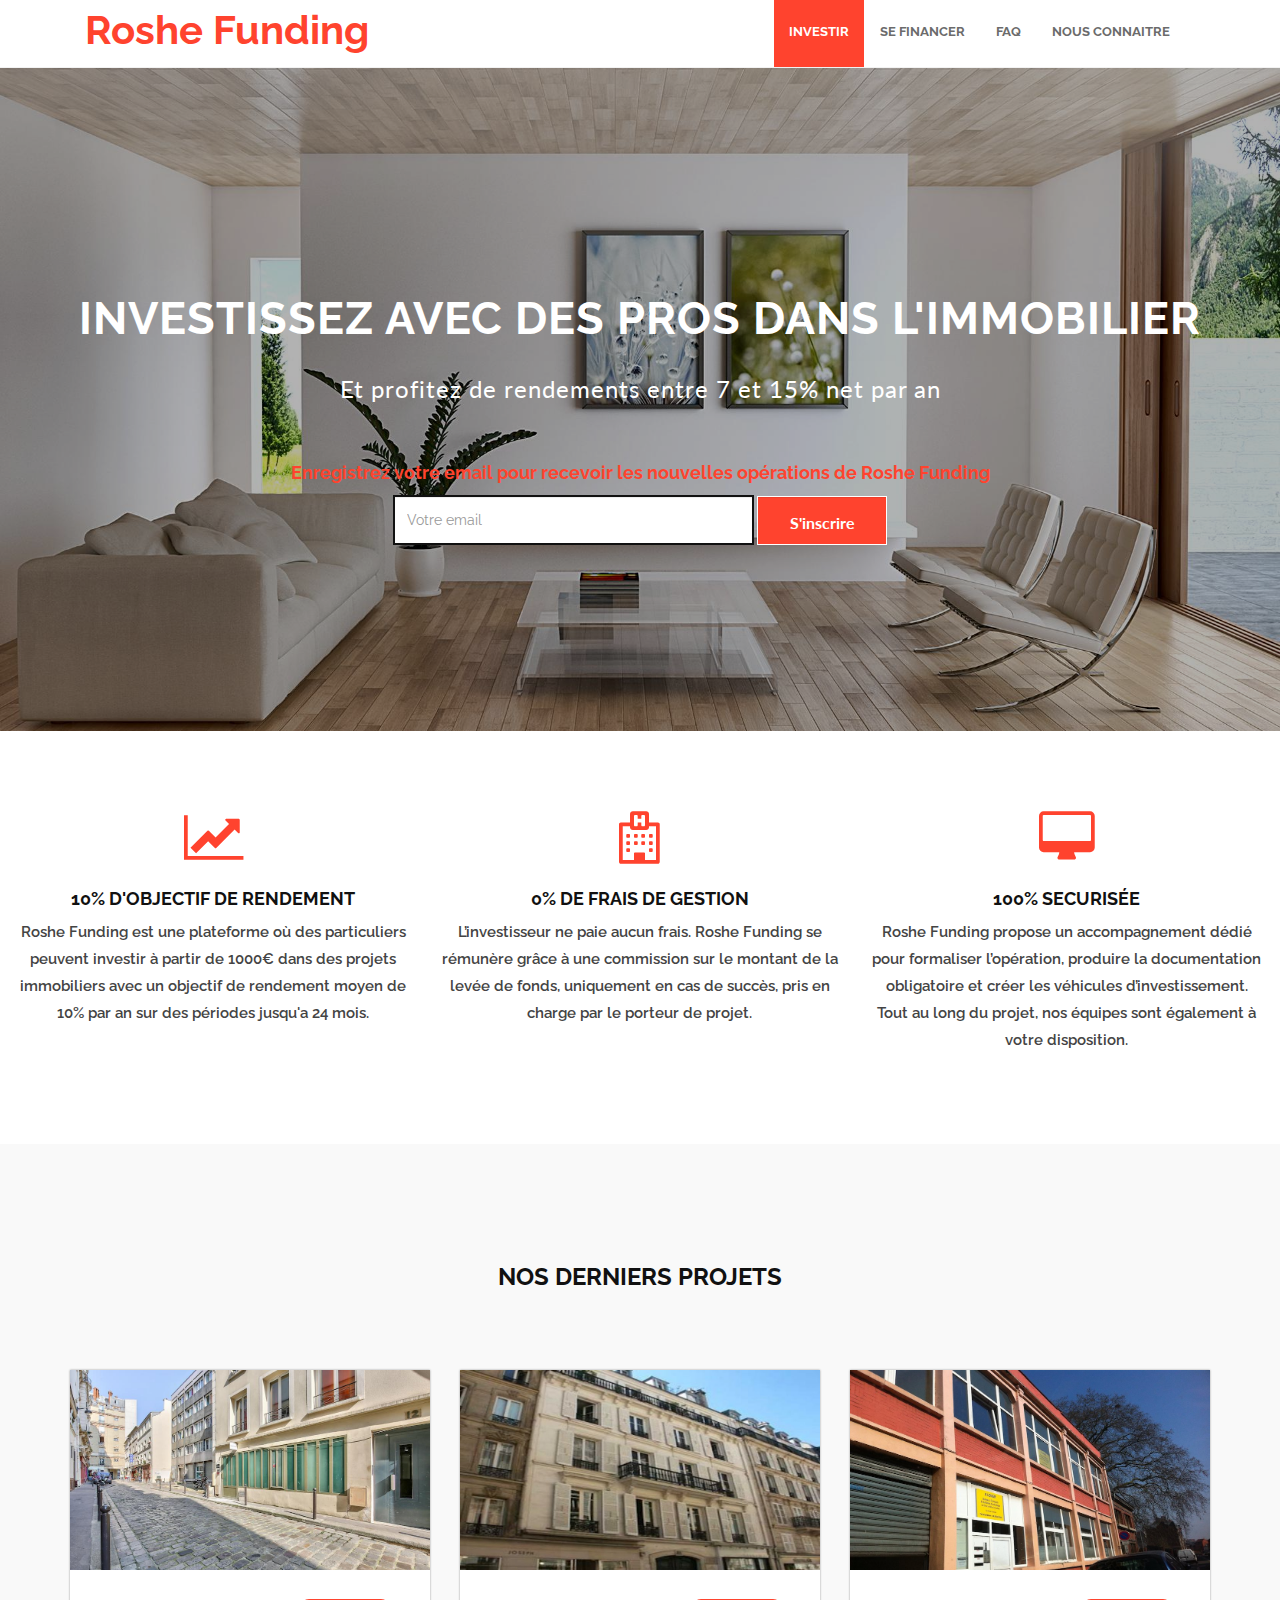
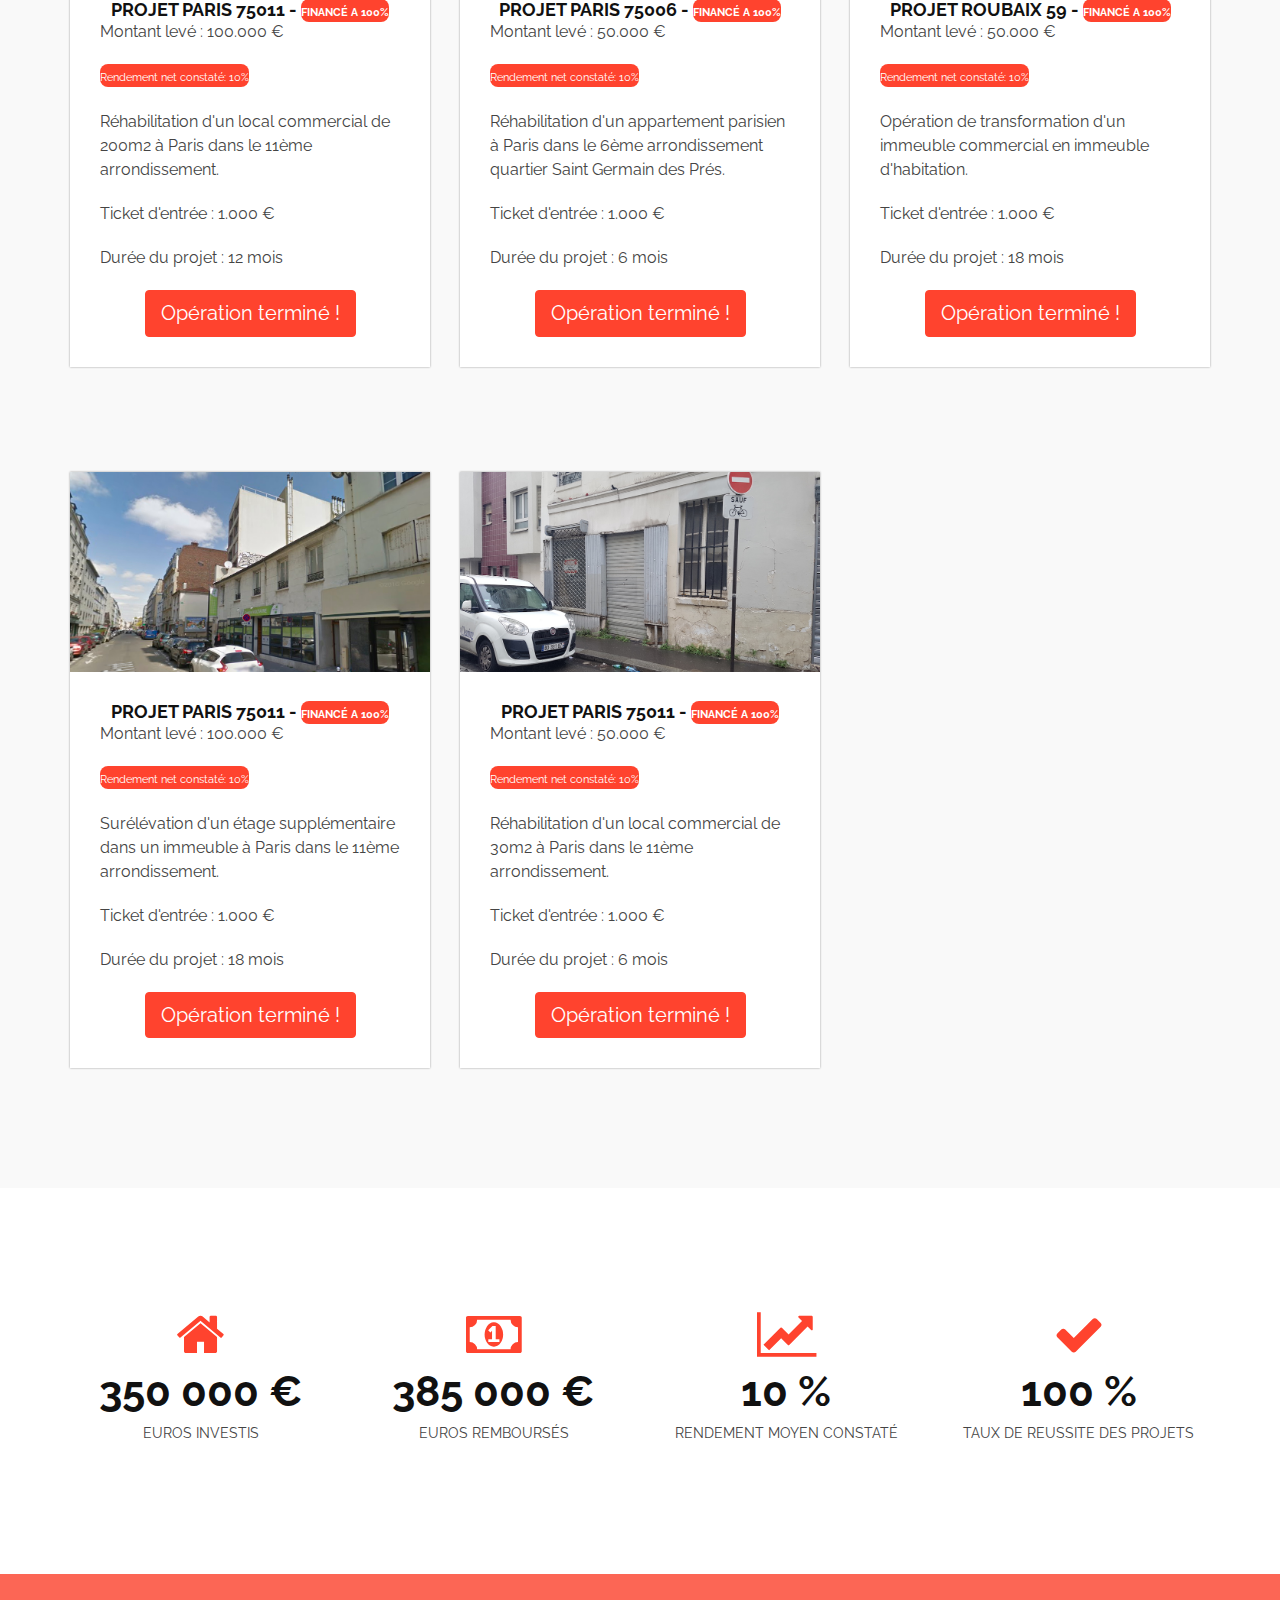
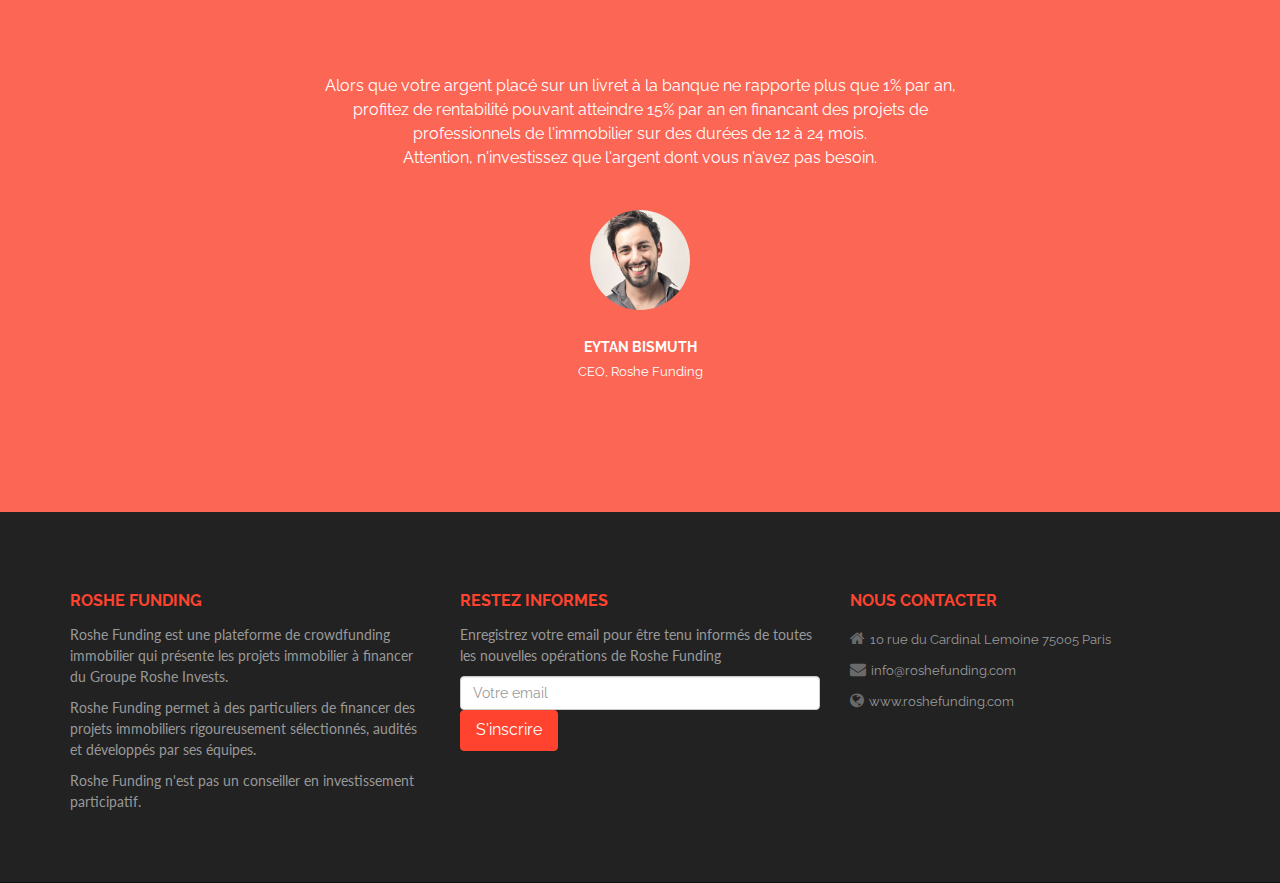
==== commit 47c50b35: "Changement taille champ email" ====
--- a/index.html
+++ b/index.html
@@ -109,7 +109,7 @@
                             <div id="mc_embed_signup" class="form-group littlepadding">
                                 <form action="http://roshefunding.us14.list-manage.com/subscribe/post?u=44561613c42bf2079fb38f0f3&amp;id=54a4c08ef1" method="post" id="mc-embedded-subscribe-form" name="mc-embedded-subscribe-form" class="validate form-inline" target="_blank" novalidate>
                                       
-                                    <input type="email" value="" name="EMAIL" class="form-controle form-control" id="mce-EMAIL" placeholder="Votre email" required>
+                                    <input type="email" size="40" value="" name="EMAIL" class=" form-controle form-control" id="mce-EMAIL" placeholder="Votre email" required>
                                    
                                     <input type="submit" value="S'inscrire" name="subscribe" id="mc-embedded-subscribe" class="form-control page-scroll btn btn-primary btn-header">
                                 
--- a/asset/css/style.css
+++ b/asset/css/style.css
@@ -2251,7 +2251,7 @@
     border-radius: 0;
     border: 2px solid #111;
     height: 50px;
-    width: 250px;
+
 }
 
 .contact .form-group {
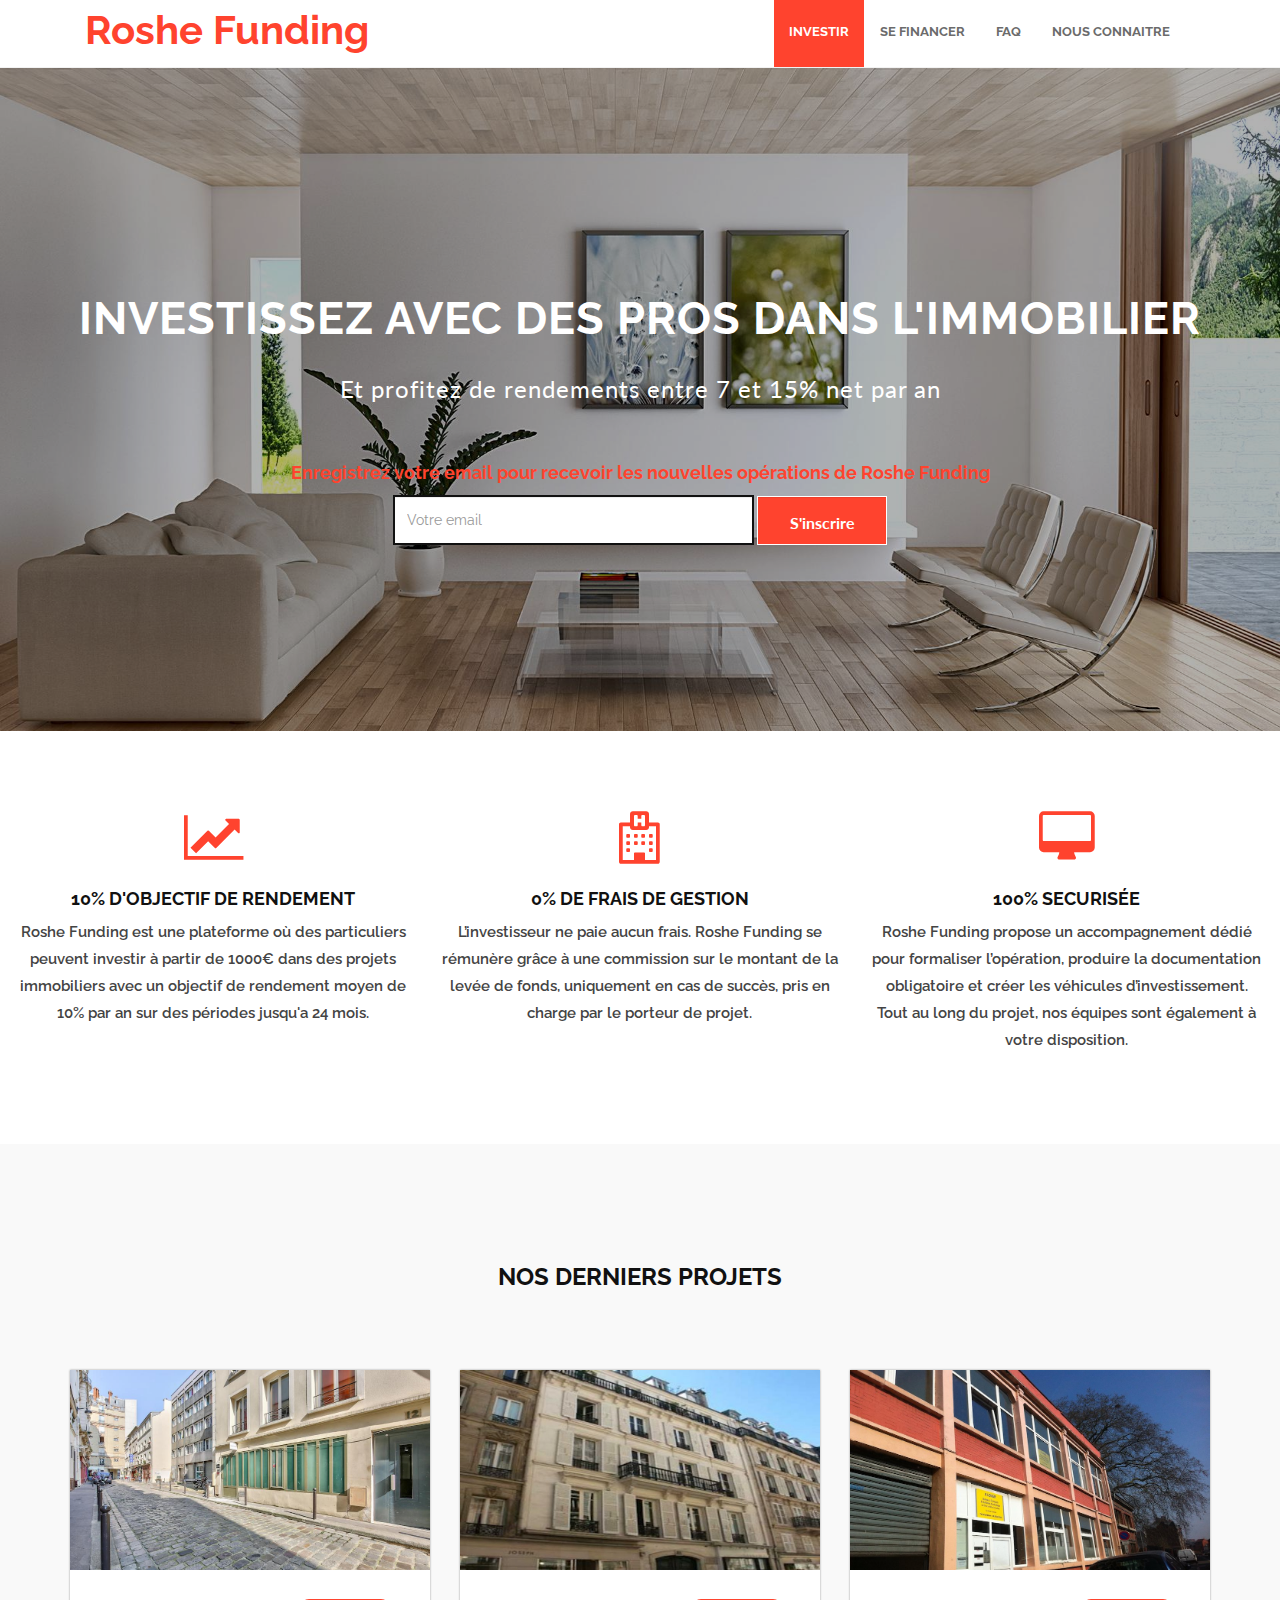
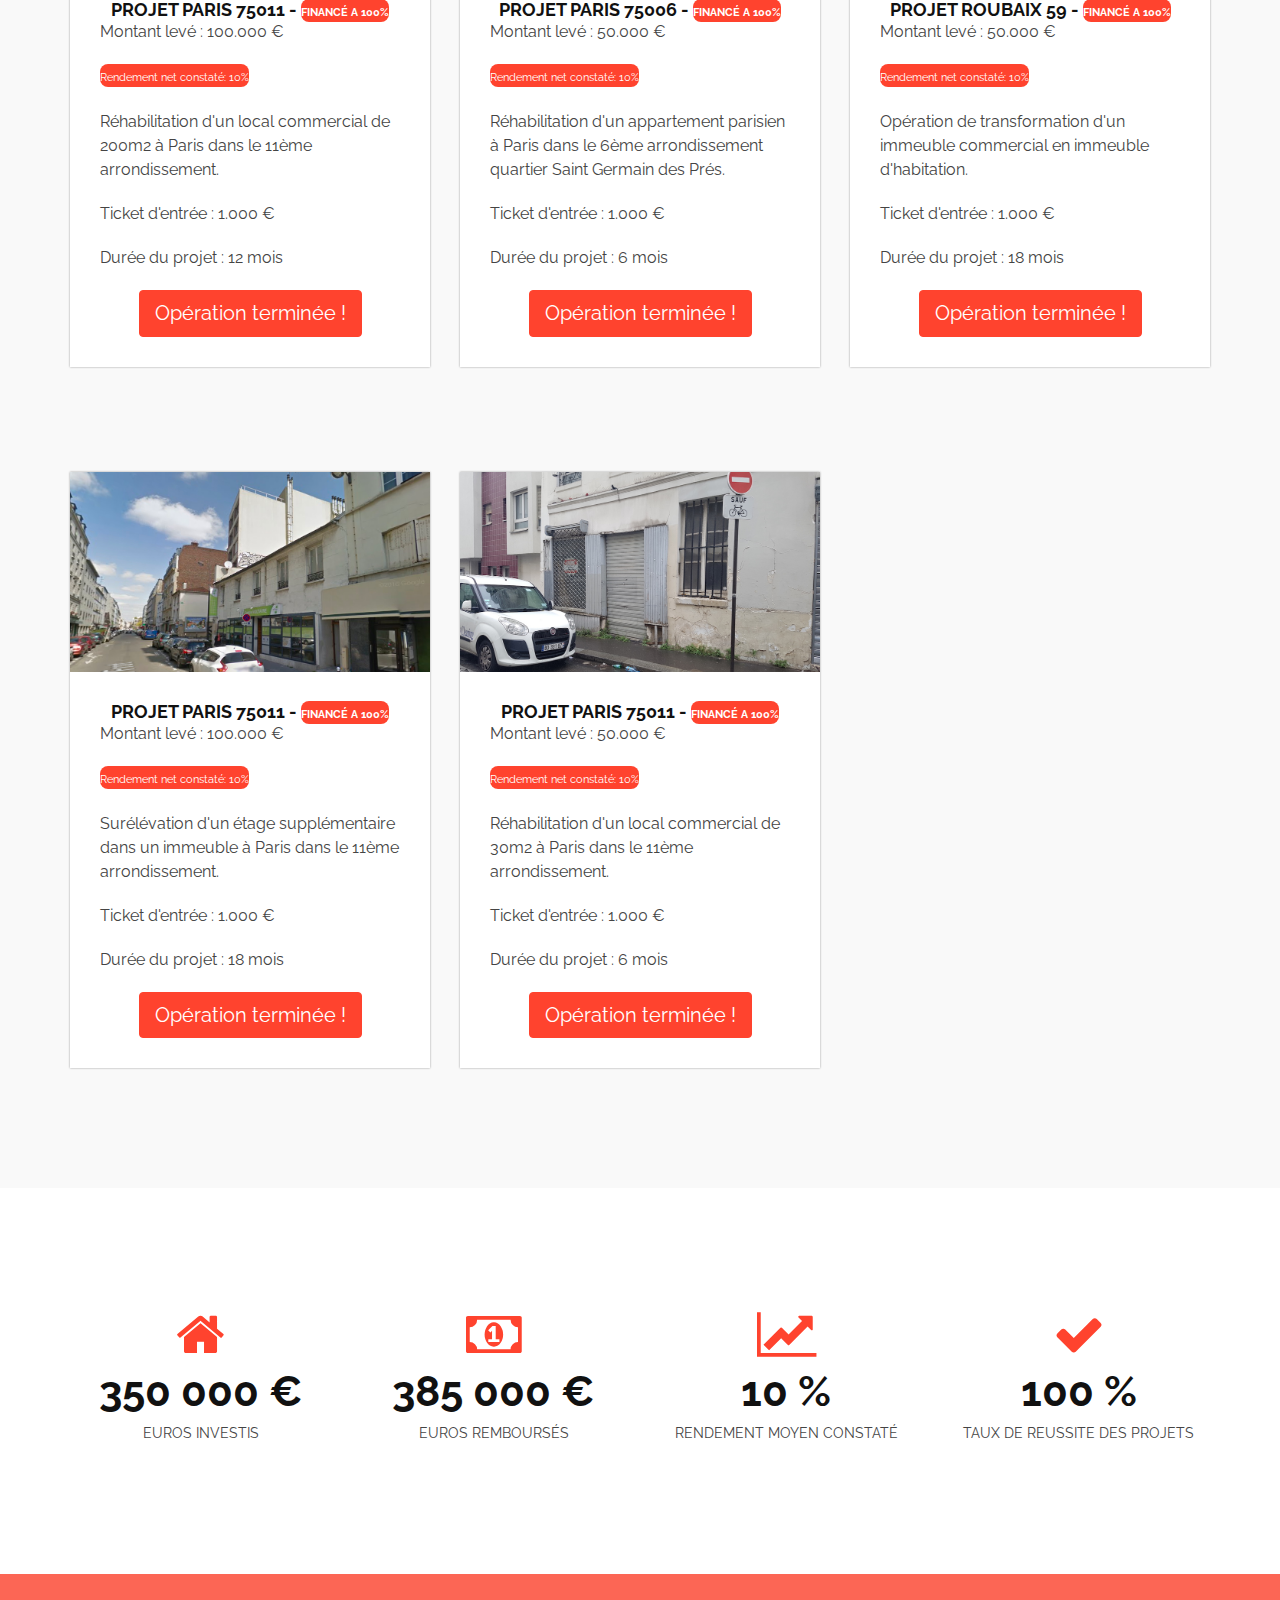
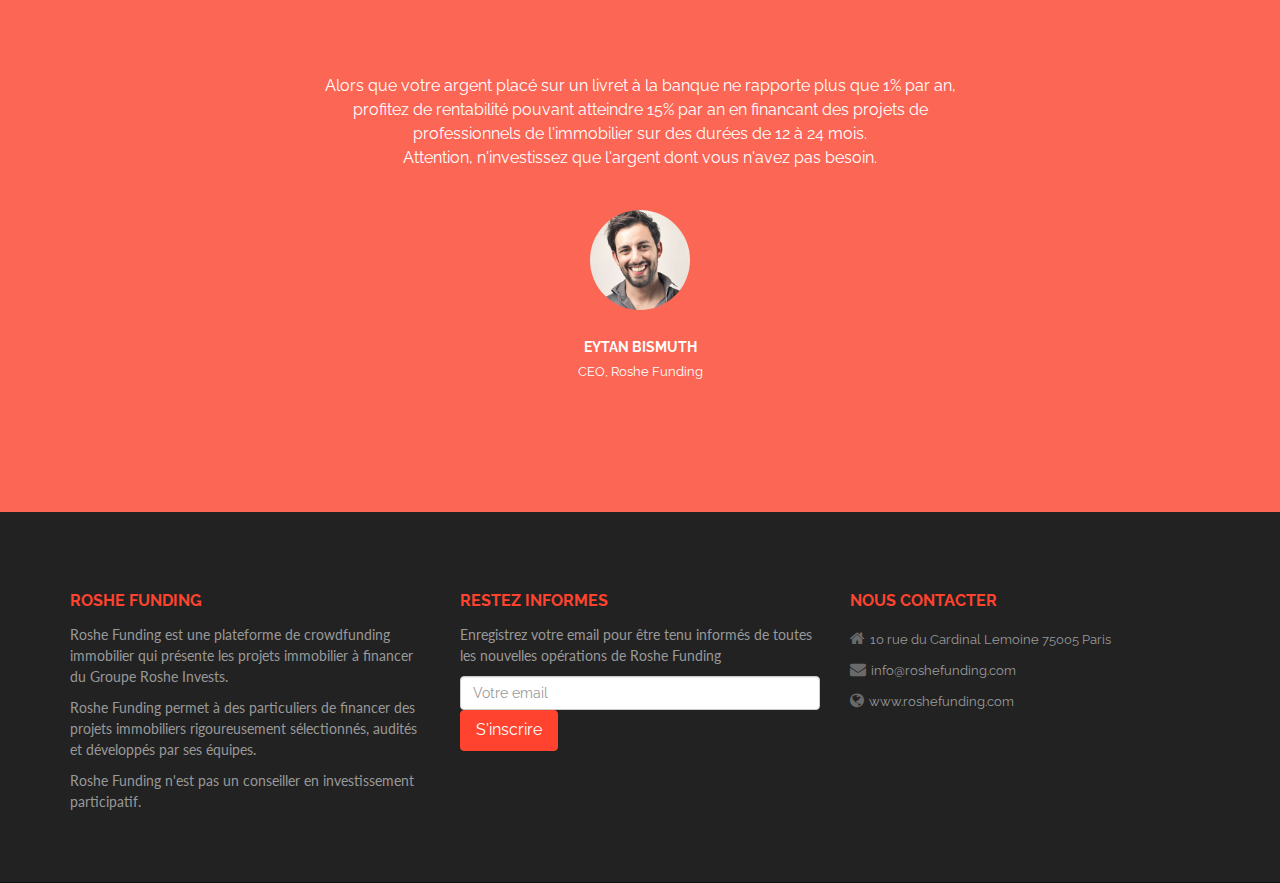
==== commit 3735a669: "Faute orthographe" ====
--- a/index.html
+++ b/index.html
@@ -177,7 +177,7 @@
                             <p>Réhabilitation d'un local commercial de 200m2 à Paris dans le 11ème arrondissement.</p>
                             <p>Ticket d'entrée : 1.000 €</p>
                             <p>Durée du projet : 12 mois</p>
-                            <a href="#" class="btn btn-primary">Opération terminé !</a>
+                            <a href="#" class="btn btn-primary">Opération terminée !</a>
                         </div>
                     </div>
                 </div>
@@ -192,7 +192,7 @@
                         <p>Réhabilitation d'un appartement parisien à Paris dans le 6ème arrondissement quartier Saint Germain des Prés.</p>
                         <p>Ticket d'entrée : 1.000 €</p>
                         <p>Durée du projet : 6 mois</p>
-                        <a href="#" class="btn btn-primary">Opération terminé !</a>
+                        <a href="#" class="btn btn-primary">Opération terminée !</a>
                         </div>
                     </div>
                 </div>
@@ -207,7 +207,7 @@
                         <p>Opération de transformation d'un immeuble commercial en immeuble d'habitation.</p>
                         <p>Ticket d'entrée : 1.000 €</p>
                         <p>Durée du projet : 18 mois</p>
-                        <a href="#" class="btn btn-primary">Opération terminé !</a>
+                        <a href="#" class="btn btn-primary">Opération terminée !</a>
                         </div>
                     </div>
                 </div>
@@ -227,7 +227,7 @@
                             <p>Surélévation d'un étage supplémentaire dans un immeuble à Paris dans le 11ème arrondissement.</p>
                             <p>Ticket d'entrée : 1.000 €</p>
                             <p>Durée du projet : 18 mois</p>
-                            <a href="#" class="btn btn-primary">Opération terminé !</a>
+                            <a href="#" class="btn btn-primary">Opération terminée !</a>
                         </div>
                     </div>
                 </div>
@@ -242,7 +242,7 @@
                         <p>Réhabilitation d'un local commercial de 30m2 à Paris dans le 11ème arrondissement.</p>
                         <p>Ticket d'entrée : 1.000 €</p>
                         <p>Durée du projet : 6 mois</p>
-                        <a href="#" class="btn btn-primary">Opération terminé !</a>
+                        <a href="#" class="btn btn-primary">Opération terminée !</a>
                         </div>
                     </div>
                 </div>
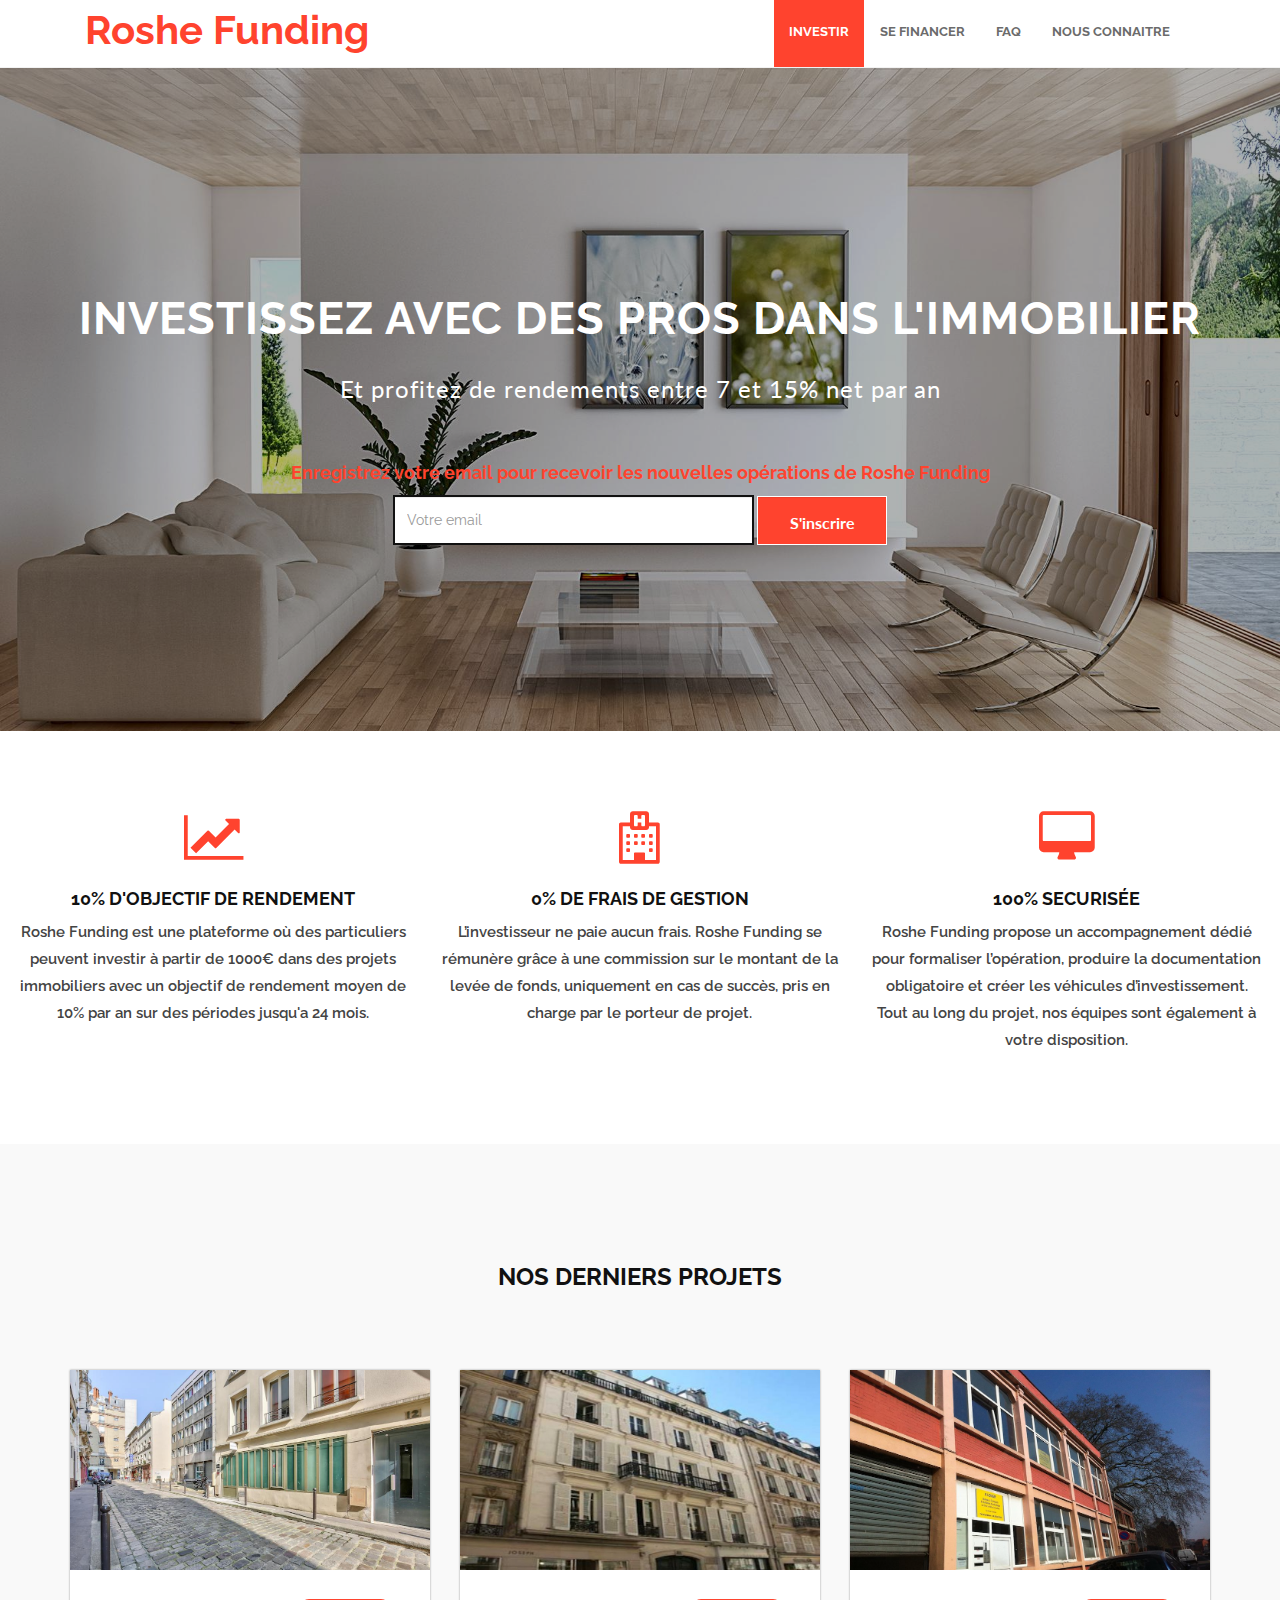
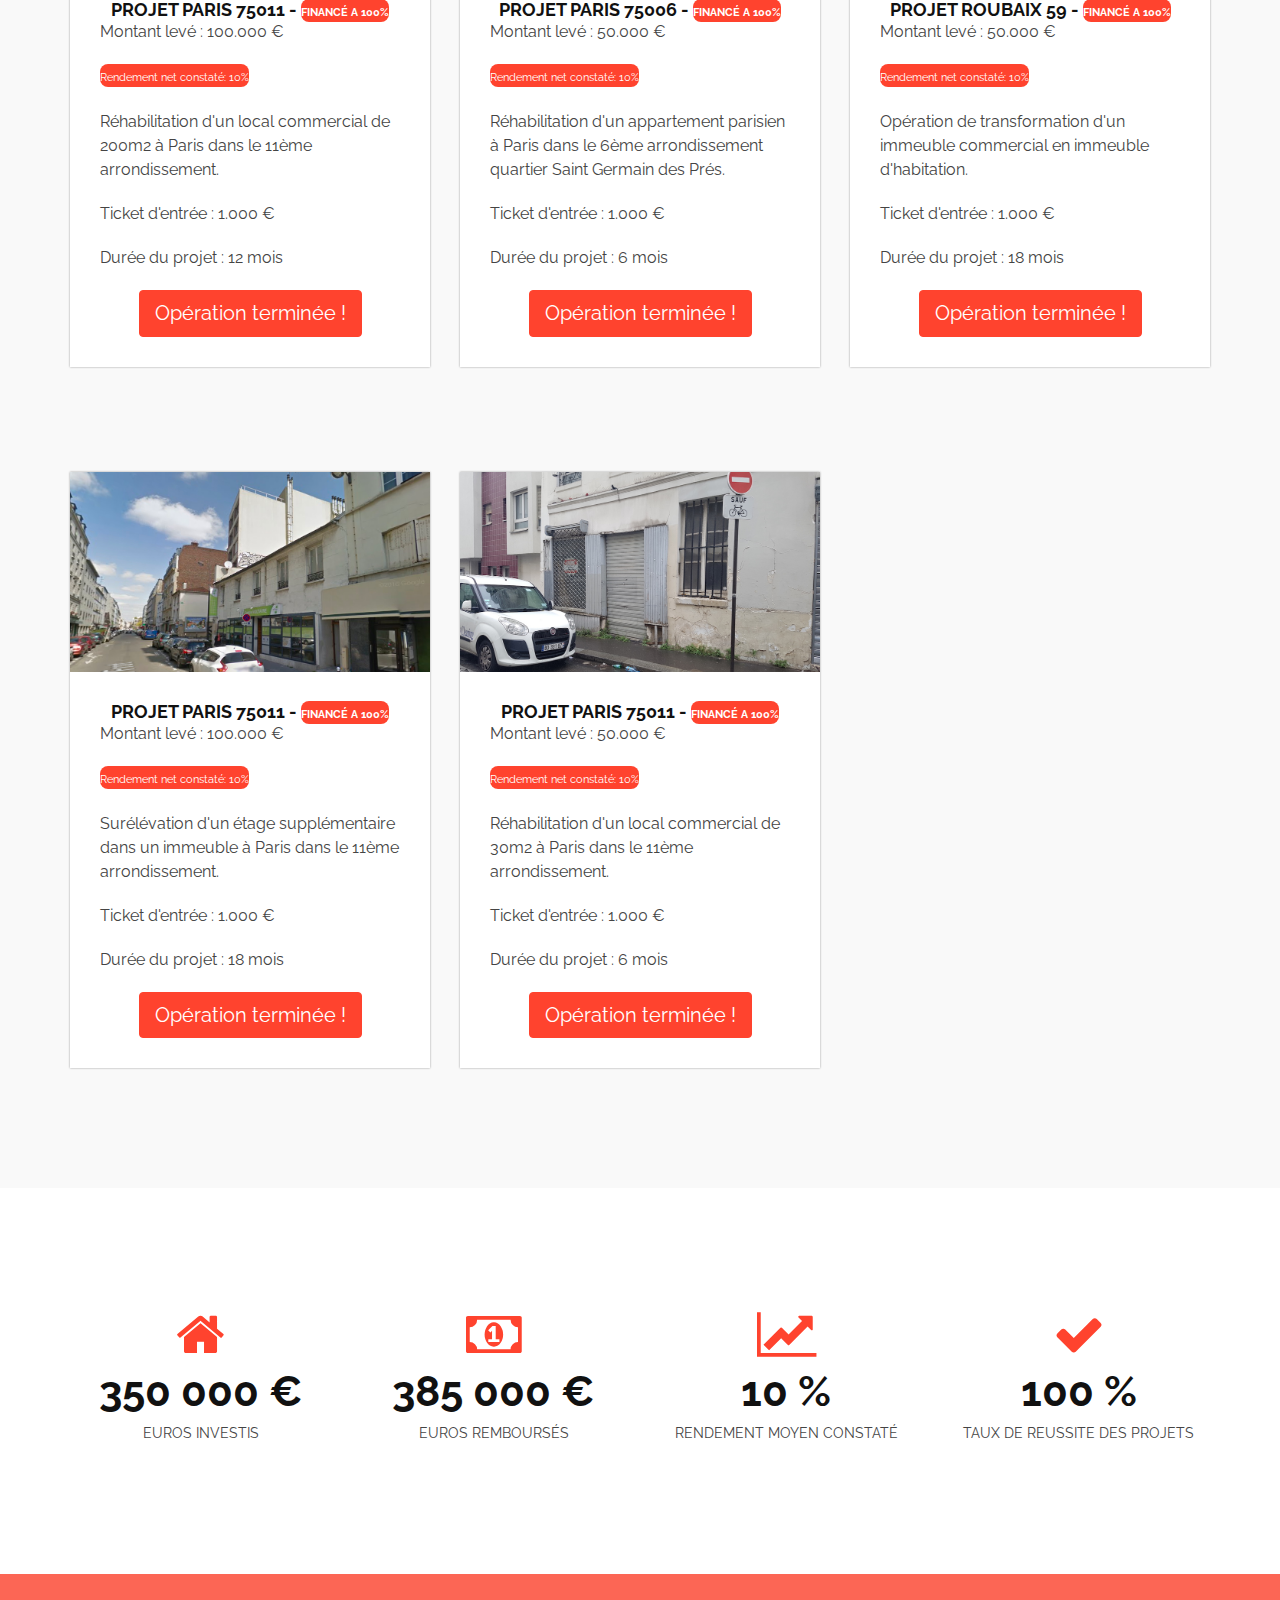
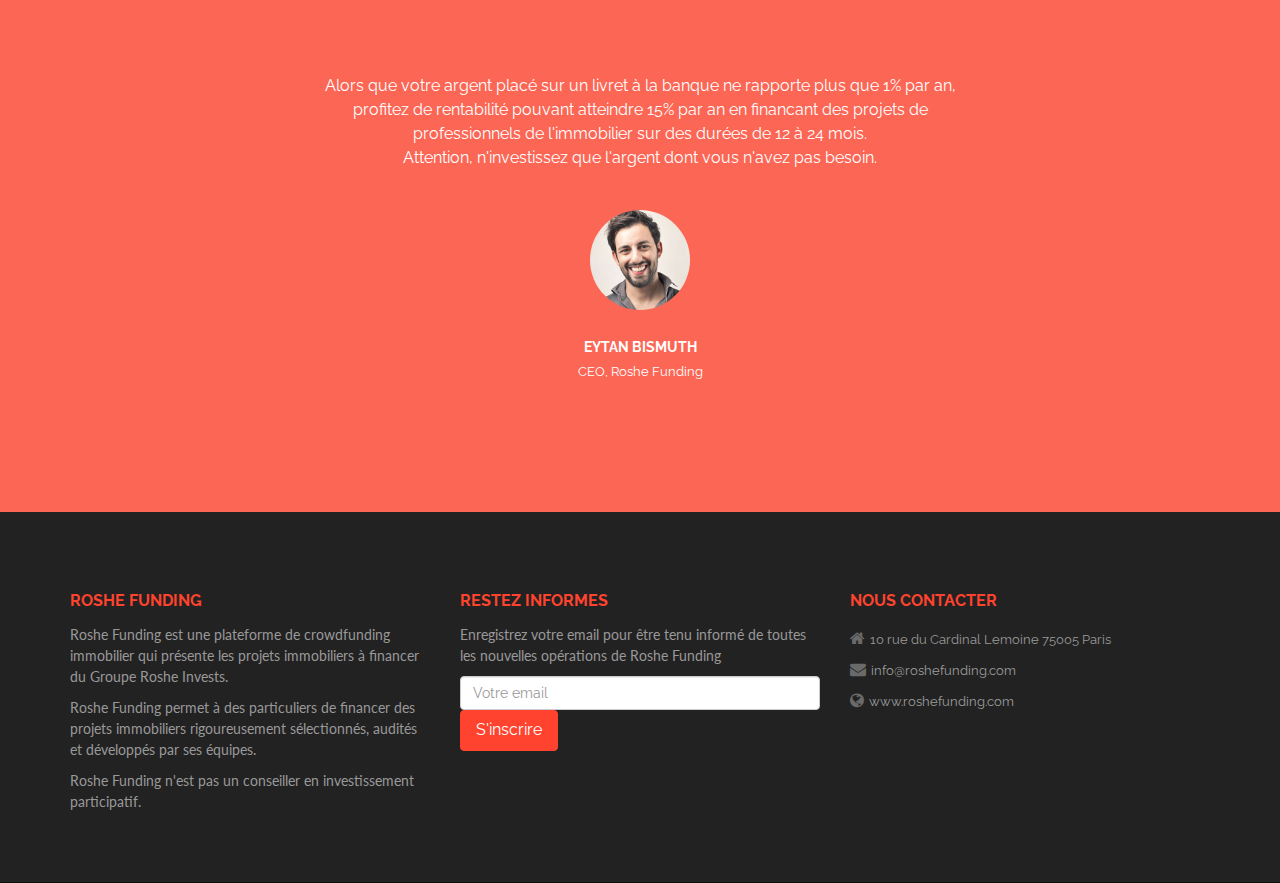
==== commit af1adf2a: "orthographe" ====
--- a/index.html
+++ b/index.html
@@ -333,7 +333,7 @@
                             </h3>
                         </div>
                         <div>
-                            <p>Roshe Funding est une plateforme de crowdfunding immobilier qui présente les projets immobilier à financer du Groupe Roshe Invests.</p>
+                            <p>Roshe Funding est une plateforme de crowdfunding immobilier qui présente les projets immobiliers à financer du Groupe Roshe Invests.</p>
                             <p>Roshe Funding permet à des particuliers de financer des projets immobiliers rigoureusement sélectionnés, audités et développés par ses équipes.</p>
                             <p>Roshe Funding n'est pas un conseiller en investissement participatif.</p>
                         </div>
@@ -348,7 +348,7 @@
                             </h3>
                         </div>
                         <div class="subscription">
-                            <p>Enregistrez votre email pour être tenu informés de toutes les nouvelles opérations de Roshe Funding</p>
+                            <p>Enregistrez votre email pour être tenu informé de toutes les nouvelles opérations de Roshe Funding</p>
                             <!-- Begin MailChimp Signup Form -->
                             
                             
